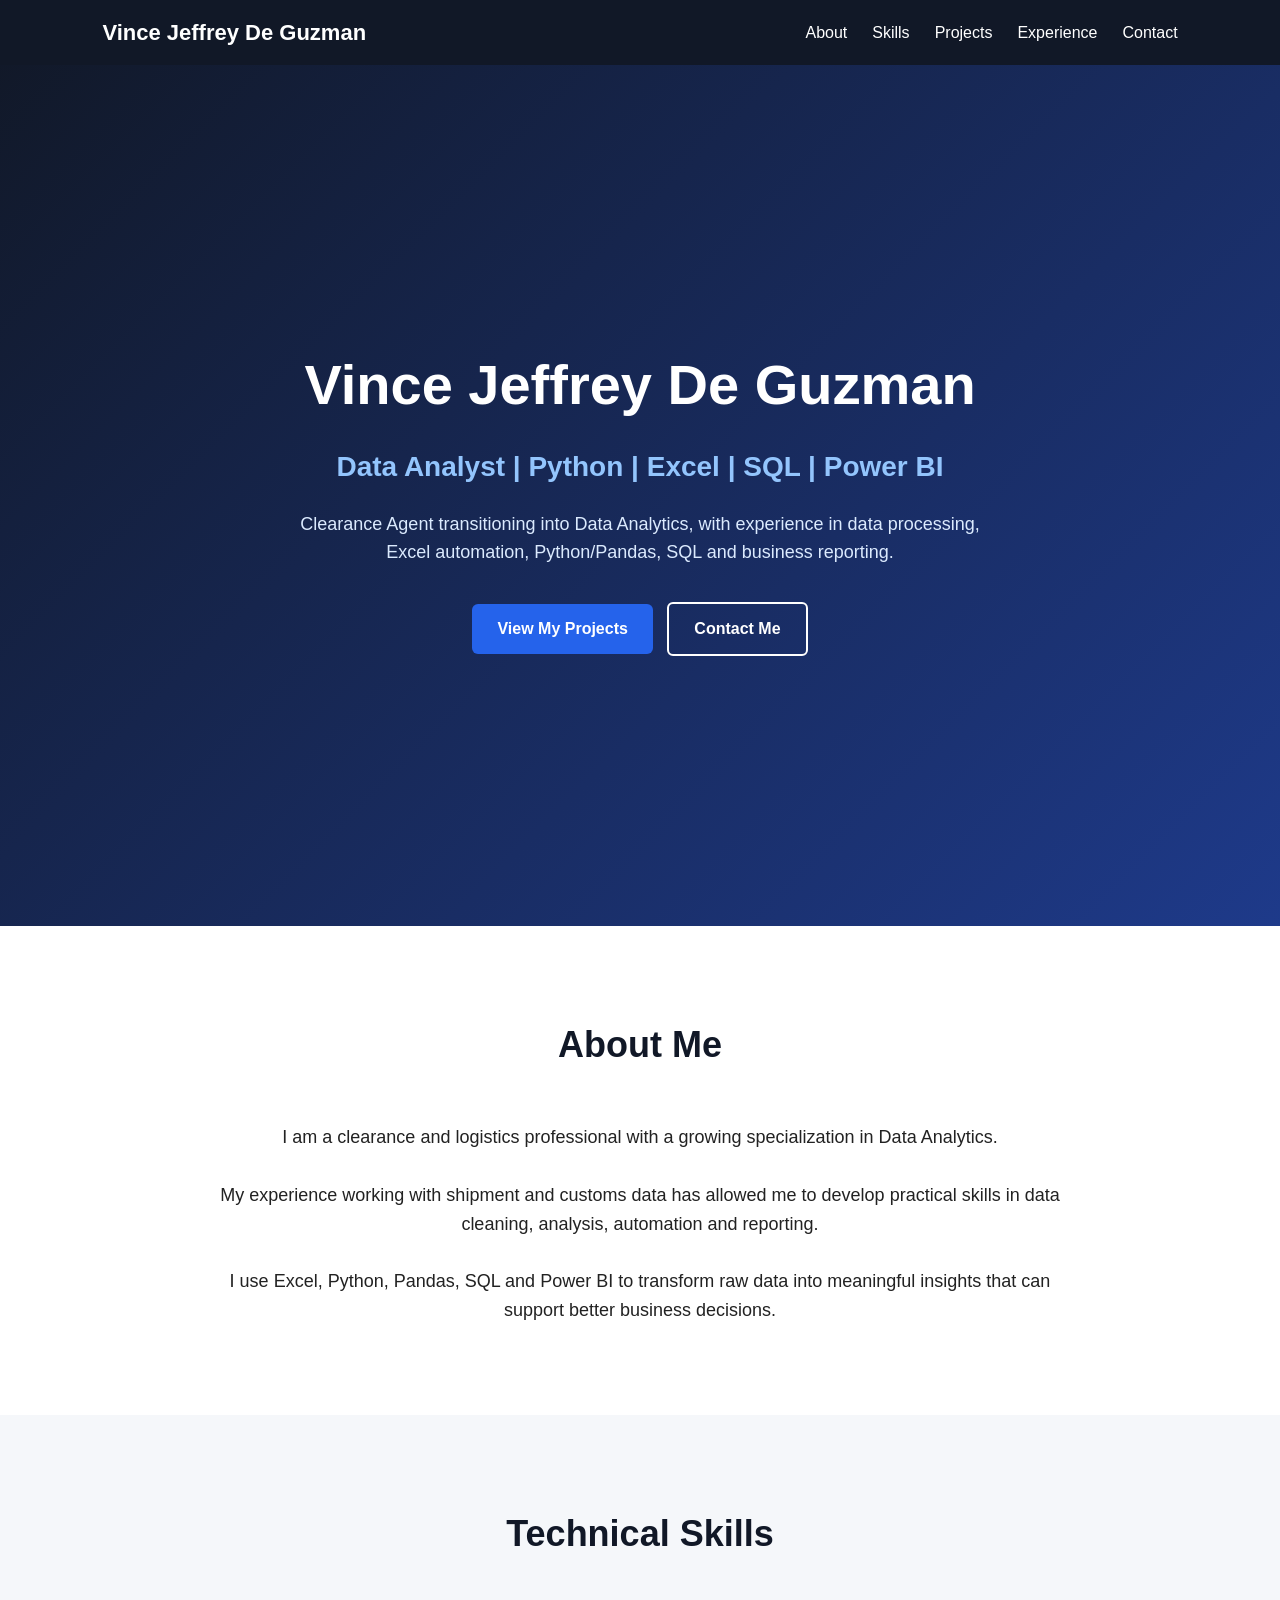
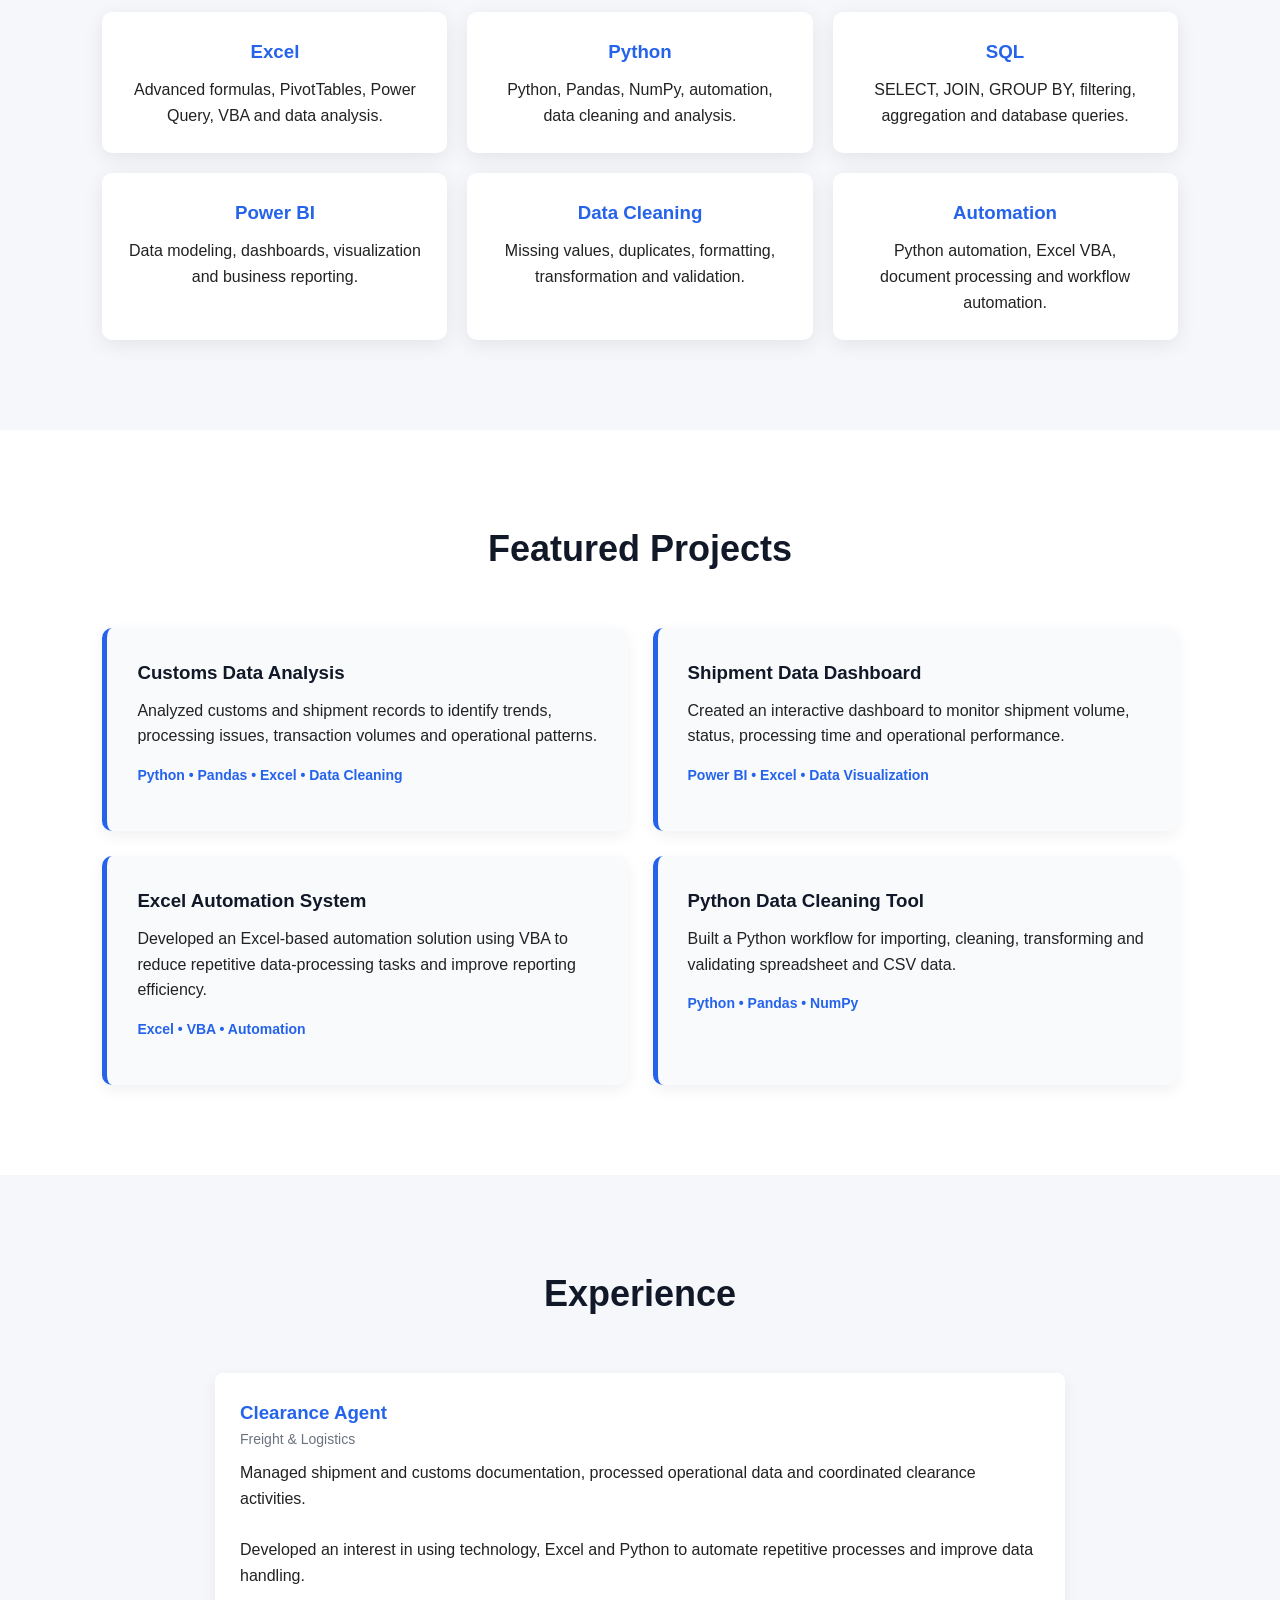
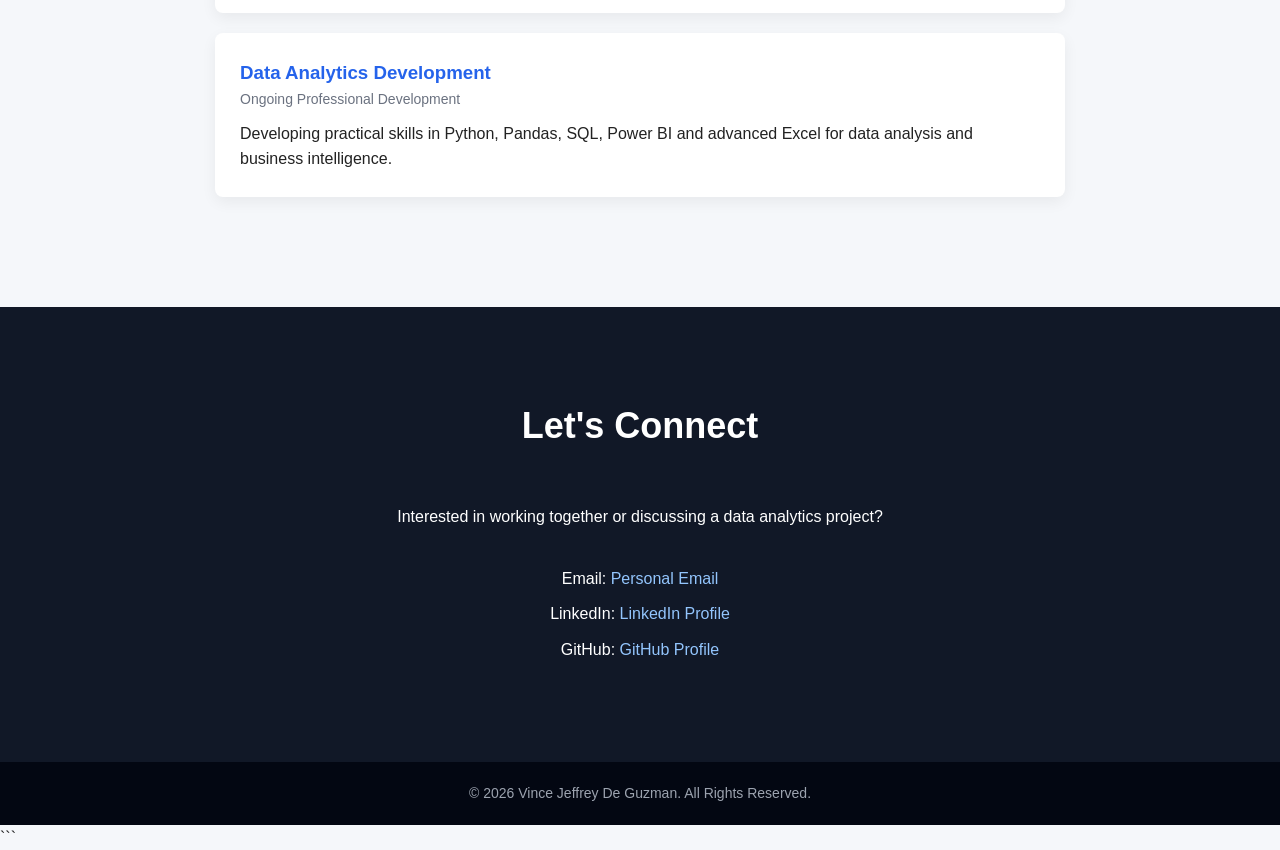
==== index.html @ fdac1712 "Add files via upload Initial commit" ====
```html
<!DOCTYPE html>
<html lang="en">
<head>
    <meta charset="UTF-8">
    <meta name="viewport" content="width=device-width, initial-scale=1.0">

    <title>Vince De Guzman | Data Analyst Portfolio</title>

    <meta name="description"
          content="Vince Jeffrey De Guzman - Data Analyst Portfolio featuring Excel, Python, SQL, Power BI and data automation projects.">

    <style>
        * {
            margin: 0;
            padding: 0;
            box-sizing: border-box;
        }

        html {
            scroll-behavior: smooth;
        }

        body {
            font-family: Arial, Helvetica, sans-serif;
            line-height: 1.6;
            background: #f5f7fa;
            color: #222;
        }

        /* NAVIGATION */

        nav {
            position: fixed;
            top: 0;
            width: 100%;
            background: #111827;
            padding: 15px 8%;
            display: flex;
            justify-content: space-between;
            align-items: center;
            z-index: 1000;
        }

        nav .logo {
            color: white;
            font-size: 22px;
            font-weight: bold;
        }

        nav ul {
            display: flex;
            list-style: none;
            gap: 25px;
        }

        nav ul li a {
            color: white;
            text-decoration: none;
            transition: 0.3s;
        }

        nav ul li a:hover {
            color: #60a5fa;
        }

        /* HERO */

        .hero {
            min-height: 100vh;
            display: flex;
            justify-content: center;
            align-items: center;
            text-align: center;
            padding: 100px 20px 50px;
            background: linear-gradient(135deg, #111827, #1e3a8a);
            color: white;
        }

        .hero-content {
            max-width: 850px;
        }

        .hero h1 {
            font-size: 56px;
            margin-bottom: 15px;
        }

        .hero h2 {
            font-size: 28px;
            color: #93c5fd;
            margin-bottom: 20px;
        }

        .hero p {
            font-size: 18px;
            max-width: 700px;
            margin: auto;
            color: #dbeafe;
        }

        .buttons {
            margin-top: 30px;
        }

        .btn {
            display: inline-block;
            padding: 12px 25px;
            margin: 5px;
            border-radius: 6px;
            text-decoration: none;
            font-weight: bold;
            transition: 0.3s;
        }

        .btn-primary {
            background: #2563eb;
            color: white;
        }

        .btn-primary:hover {
            background: #1d4ed8;
        }

        .btn-outline {
            border: 2px solid white;
            color: white;
        }

        .btn-outline:hover {
            background: white;
            color: #111827;
        }

        /* GENERAL */

        section {
            padding: 90px 8%;
        }

        .section-title {
            text-align: center;
            font-size: 36px;
            margin-bottom: 50px;
            color: #111827;
        }

        .container {
            max-width: 1100px;
            margin: auto;
        }

        /* ABOUT */

        .about {
            background: white;
        }

        .about-content {
            max-width: 850px;
            margin: auto;
            text-align: center;
            font-size: 18px;
        }

        /* SKILLS */

        .skills {
            background: #f5f7fa;
        }

        .skill-grid {
            display: grid;
            grid-template-columns: repeat(3, 1fr);
            gap: 20px;
        }

        .skill-card {
            background: white;
            padding: 25px;
            border-radius: 10px;
            text-align: center;
            box-shadow: 0 5px 20px rgba(0,0,0,0.08);
            transition: 0.3s;
        }

        .skill-card:hover {
            transform: translateY(-5px);
        }

        .skill-card h3 {
            color: #2563eb;
            margin-bottom: 10px;
        }

        /* PROJECTS */

        .projects {
            background: white;
        }

        .project-grid {
            display: grid;
            grid-template-columns: repeat(2, 1fr);
            gap: 25px;
        }

        .project-card {
            background: #f8fafc;
            padding: 30px;
            border-radius: 10px;
            border-left: 5px solid #2563eb;
            box-shadow: 0 5px 15px rgba(0,0,0,0.06);
        }

        .project-card h3 {
            margin-bottom: 10px;
            color: #111827;
        }

        .project-card p {
            margin-bottom: 15px;
        }

        .tech {
            font-size: 14px;
            color: #2563eb;
            font-weight: bold;
        }

        /* EXPERIENCE */

        .experience {
            background: #f5f7fa;
        }

        .timeline {
            max-width: 850px;
            margin: auto;
        }

        .timeline-item {
            background: white;
            padding: 25px;
            margin-bottom: 20px;
            border-radius: 8px;
            box-shadow: 0 5px 15px rgba(0,0,0,0.06);
        }

        .timeline-item h3 {
            color: #2563eb;
        }

        .timeline-item .date {
            color: #6b7280;
            font-size: 14px;
            margin-bottom: 10px;
        }

        /* CONTACT */

        .contact {
            background: #111827;
            color: white;
            text-align: center;
        }

        .contact .section-title {
            color: white;
        }

        .contact p {
            margin-bottom: 10px;
        }

        .contact a {
            color: #93c5fd;
            text-decoration: none;
        }

        /* FOOTER */

        footer {
            background: #030712;
            color: #9ca3af;
            text-align: center;
            padding: 20px;
            font-size: 14px;
        }

        /* RESPONSIVE */

        @media (max-width: 768px) {

            nav {
                flex-direction: column;
                gap: 10px;
            }

            nav ul {
                gap: 12px;
                font-size: 14px;
            }

            .hero h1 {
                font-size: 40px;
            }

            .hero h2 {
                font-size: 22px;
            }

            .skill-grid,
            .project-grid {
                grid-template-columns: 1fr;
            }

            section {
                padding: 70px 5%;
            }
        }
    </style>
</head>

<body>

    <!-- NAVIGATION -->

    <nav>
        <div class="logo">Vince Jeffrey De Guzman</div>

        <ul>
            <li><a href="#about">About</a></li>
            <li><a href="#skills">Skills</a></li>
            <li><a href="#projects">Projects</a></li>
            <li><a href="#experience">Experience</a></li>
            <li><a href="#contact">Contact</a></li>
        </ul>
    </nav>


    <!-- HERO -->

    <header class="hero">

        <div class="hero-content">

            <h1>Vince Jeffrey De Guzman</h1>

            <h2>Data Analyst | Python | Excel | SQL | Power BI</h2>

            <p>
                Clearance Agent transitioning into Data Analytics,
                with experience in data processing, Excel automation,
                Python/Pandas, SQL and business reporting.
            </p>

            <div class="buttons">

                <a href="#projects" class="btn btn-primary">
                    View My Projects
                </a>

                <a href="#contact" class="btn btn-outline">
                    Contact Me
                </a>

            </div>

        </div>

    </header>


    <!-- ABOUT -->

    <section id="about" class="about">

        <div class="container">

            <h2 class="section-title">
                About Me
            </h2>

            <div class="about-content">

                <p>
                    I am a clearance and logistics professional with
                    a growing specialization in Data Analytics.
                </p>

                <br>

                <p>
                    My experience working with shipment and customs
                    data has allowed me to develop practical skills
                    in data cleaning, analysis, automation and reporting.
                </p>

                <br>

                <p>
                    I use Excel, Python, Pandas, SQL and Power BI
                    to transform raw data into meaningful insights
                    that can support better business decisions.
                </p>

            </div>

        </div>

    </section>


    <!-- SKILLS -->

    <section id="skills" class="skills">

        <div class="container">

            <h2 class="section-title">
                Technical Skills
            </h2>

            <div class="skill-grid">

                <article class="skill-card">
                    <h3>Excel</h3>
                    <p>
                        Advanced formulas, PivotTables,
                        Power Query, VBA and data analysis.
                    </p>
                </article>

                <article class="skill-card">
                    <h3>Python</h3>
                    <p>
                        Python, Pandas, NumPy, automation,
                        data cleaning and analysis.
                    </p>
                </article>

                <article class="skill-card">
                    <h3>SQL</h3>
                    <p>
                        SELECT, JOIN, GROUP BY,
                        filtering, aggregation and database queries.
                    </p>
                </article>

                <article class="skill-card">
                    <h3>Power BI</h3>
                    <p>
                        Data modeling, dashboards,
                        visualization and business reporting.
                    </p>
                </article>

                <article class="skill-card">
                    <h3>Data Cleaning</h3>
                    <p>
                        Missing values, duplicates,
                        formatting, transformation and validation.
                    </p>
                </article>

                <article class="skill-card">
                    <h3>Automation</h3>
                    <p>
                        Python automation, Excel VBA,
                        document processing and workflow automation.
                    </p>
                </article>

            </div>

        </div>

    </section>


    <!-- PROJECTS -->

    <section id="projects" class="projects">

        <div class="container">

            <h2 class="section-title">
                Featured Projects
            </h2>

            <div class="project-grid">

                <article class="project-card">

                    <h3>
                        Customs Data Analysis
                    </h3>

                    <p>
                        Analyzed customs and shipment records
                        to identify trends, processing issues,
                        transaction volumes and operational patterns.
                    </p>

                    <p class="tech">
                        Python • Pandas • Excel • Data Cleaning
                    </p>

                </article>


                <article class="project-card">

                    <h3>
                        Shipment Data Dashboard
                    </h3>

                    <p>
                        Created an interactive dashboard to monitor
                        shipment volume, status, processing time
                        and operational performance.
                    </p>

                    <p class="tech">
                        Power BI • Excel • Data Visualization
                    </p>

                </article>


                <article class="project-card">

                    <h3>
                        Excel Automation System
                    </h3>

                    <p>
                        Developed an Excel-based automation solution
                        using VBA to reduce repetitive data-processing
                        tasks and improve reporting efficiency.
                    </p>

                    <p class="tech">
                        Excel • VBA • Automation
                    </p>

                </article>


                <article class="project-card">

                    <h3>
                        Python Data Cleaning Tool
                    </h3>

                    <p>
                        Built a Python workflow for importing,
                        cleaning, transforming and validating
                        spreadsheet and CSV data.
                    </p>

                    <p class="tech">
                        Python • Pandas • NumPy
                    </p>

                </article>

            </div>

        </div>

    </section>


    <!-- EXPERIENCE -->

    <section id="experience" class="experience">

        <div class="container">

            <h2 class="section-title">
                Experience
            </h2>

            <div class="timeline">

                <article class="timeline-item">

                    <h3>
                        Clearance Agent
                    </h3>

                    <p class="date">
                        Freight & Logistics
                    </p>

                    <p>
                        Managed shipment and customs documentation,
                        processed operational data and coordinated
                        clearance activities.
                    </p>

                    <br>

                    <p>
                        Developed an interest in using technology,
                        Excel and Python to automate repetitive
                        processes and improve data handling.
                    </p>

                </article>


                <article class="timeline-item">

                    <h3>
                        Data Analytics Development
                    </h3>

                    <p class="date">
                        Ongoing Professional Development
                    </p>

                    <p>
                        Developing practical skills in Python,
                        Pandas, SQL, Power BI and advanced Excel
                        for data analysis and business intelligence.
                    </p>

                </article>

            </div>

        </div>

    </section>


    <!-- CONTACT -->

    <section id="contact" class="contact">

        <div class="container">

            <h2 class="section-title">
                Let's Connect
            </h2>

            <p>
                Interested in working together or discussing
                a data analytics project?
            </p>

            <br>

            <p>
                Email:
                <a href="mailto:vjmd2054@gmail.com">
                    Personal Email
                </a>
            </p>

            <p>
                LinkedIn:
                <a href="https://www.linkedin.com/in/vince-jeffrey-de-guzman-7208a2398/" target="_blank">
                    LinkedIn Profile
                </a>
            </p>

            <p>
                GitHub:
                <a href="https://github.com/vjmd2054-netizen" target="_blank">
                    GitHub Profile
                </a>
            </p>

        </div>

    </section>


    <!-- FOOTER -->

    <footer>

        <p>
            &copy; 2026 Vince Jeffrey De Guzman.
            All Rights Reserved.
        </p>

    </footer>

</body>
</html>
```
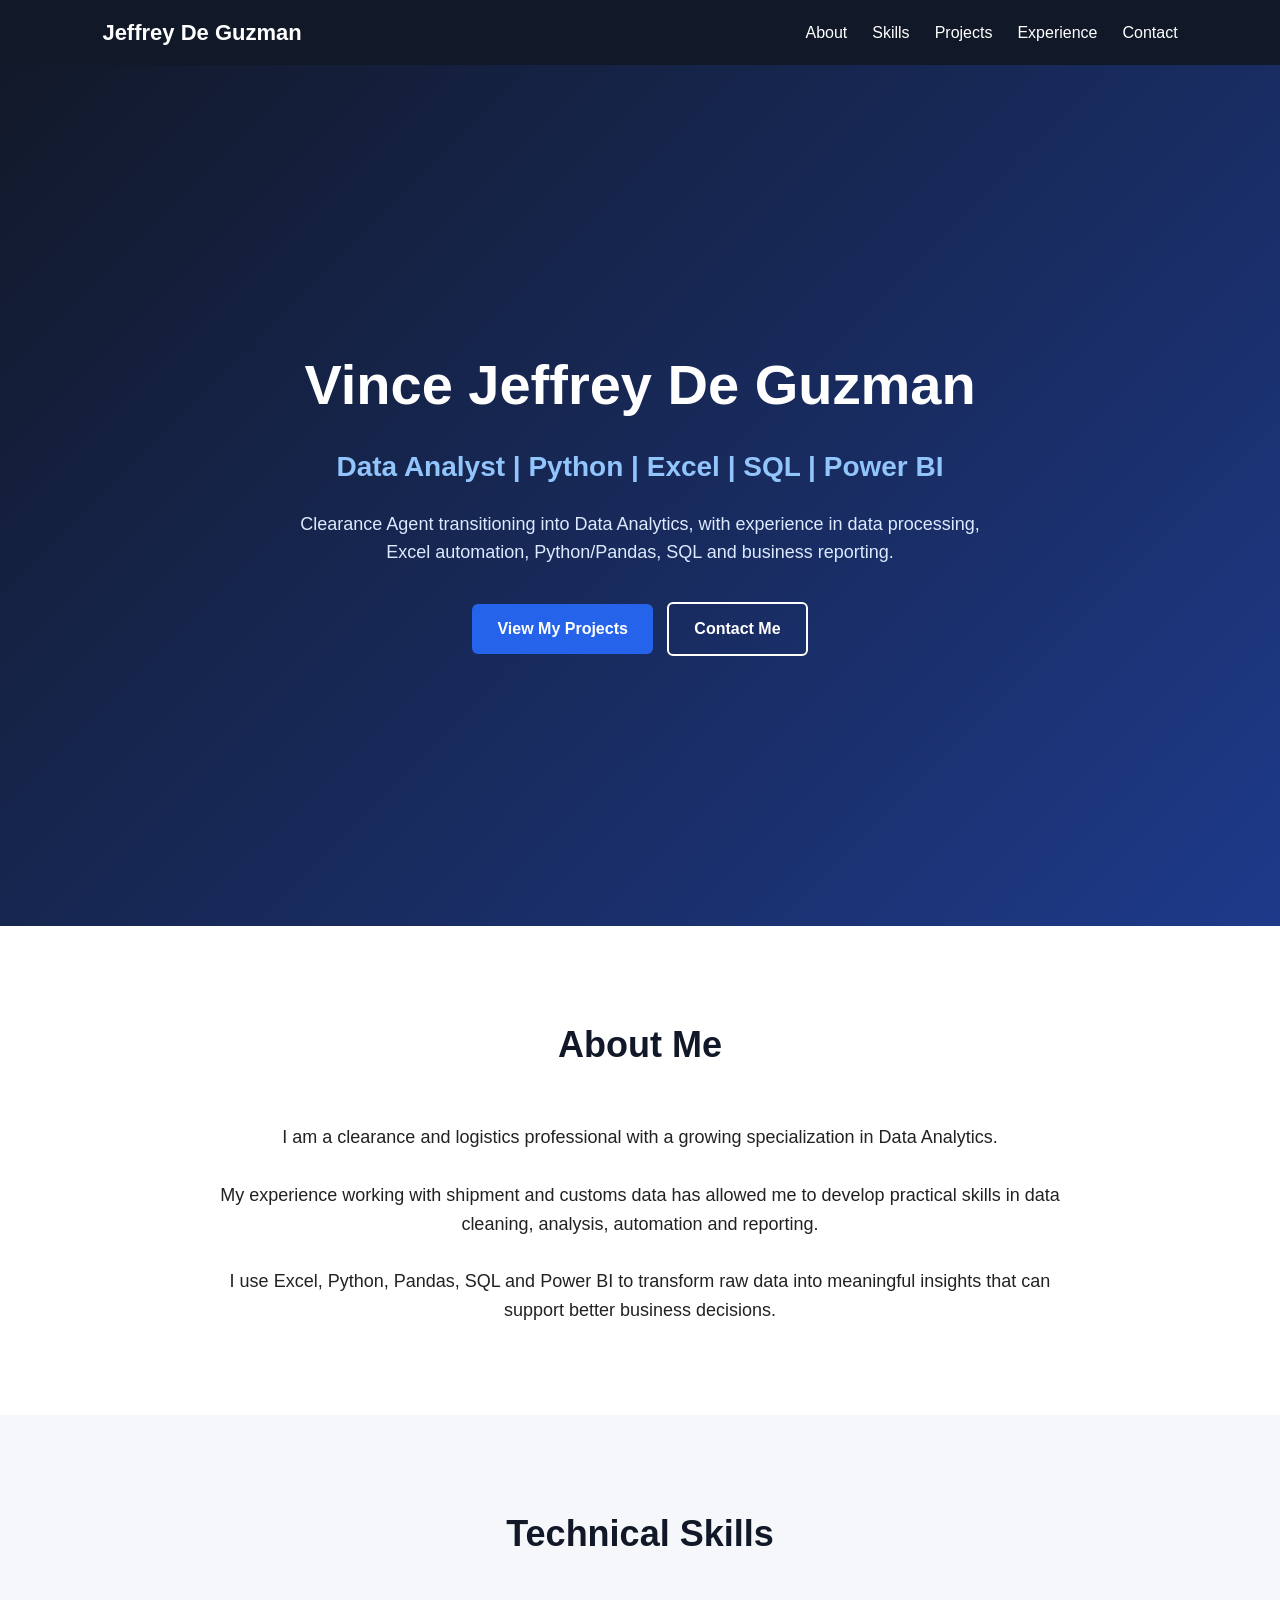
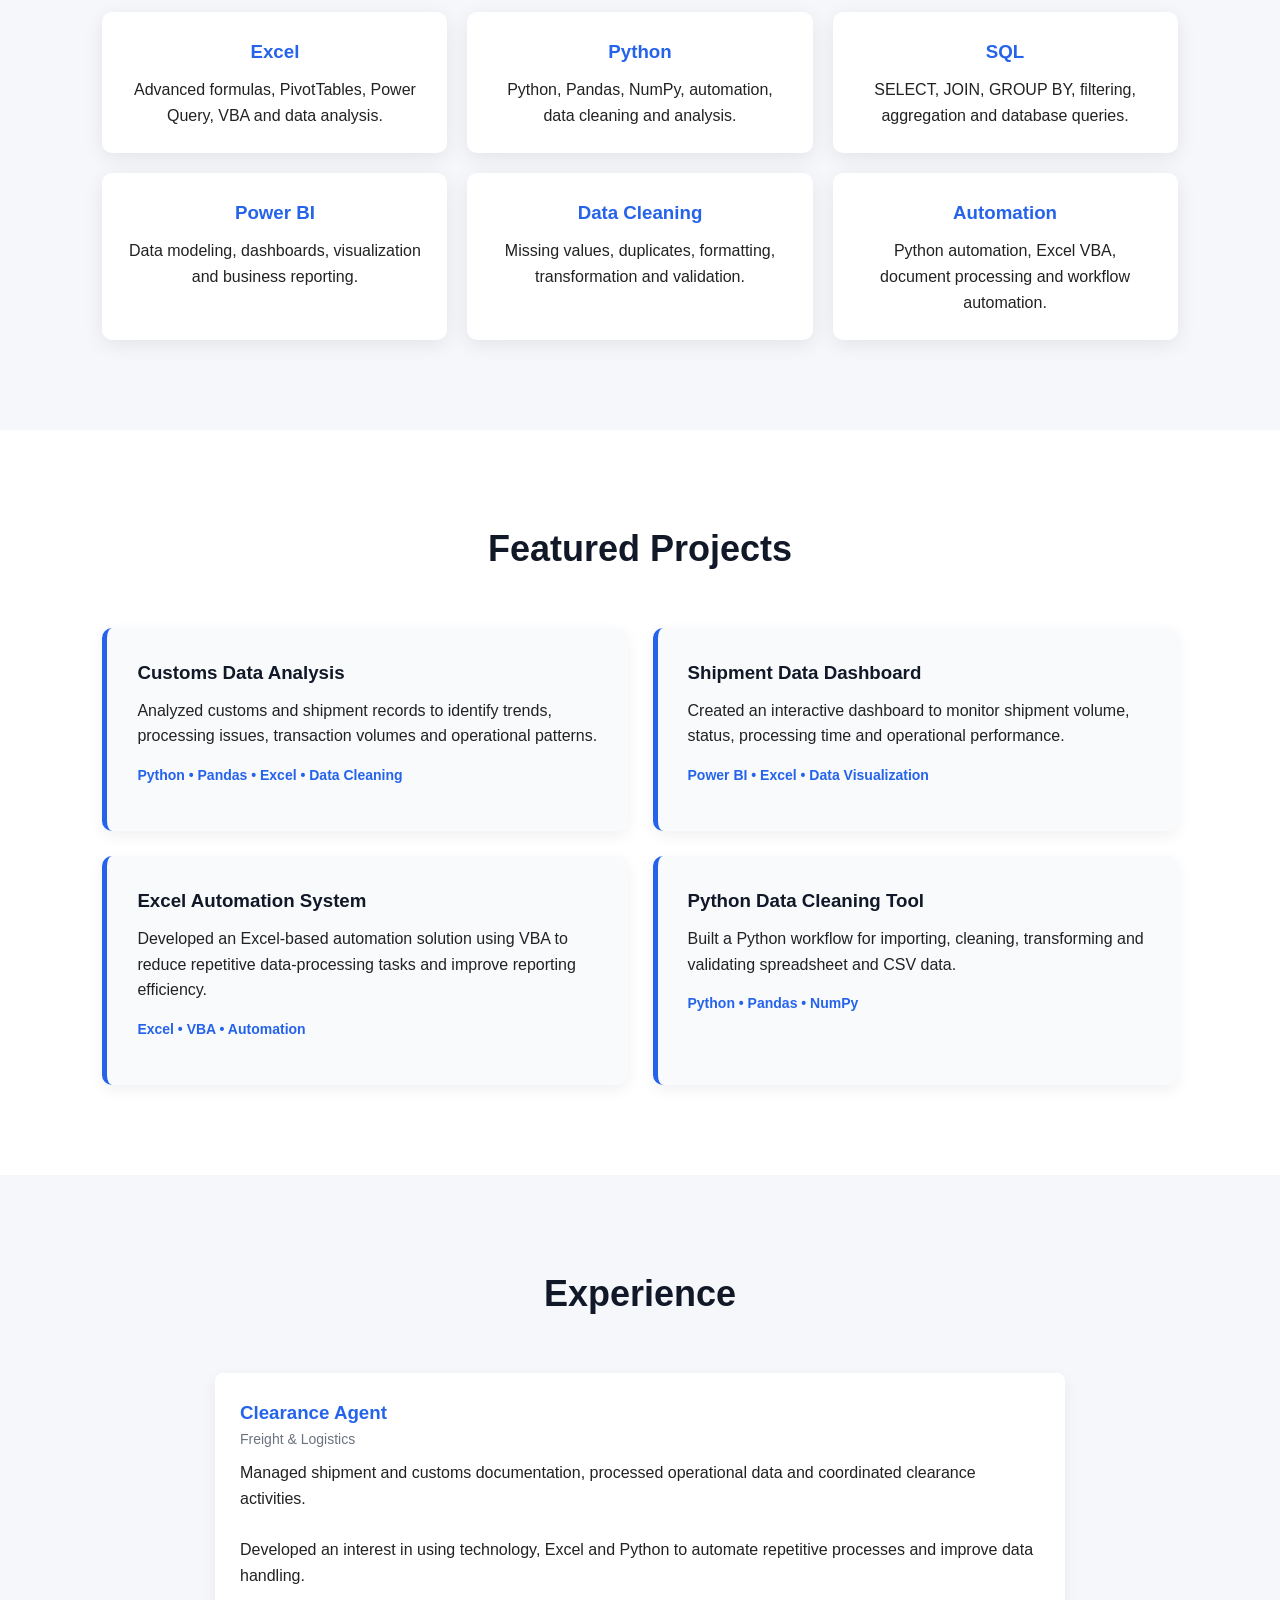
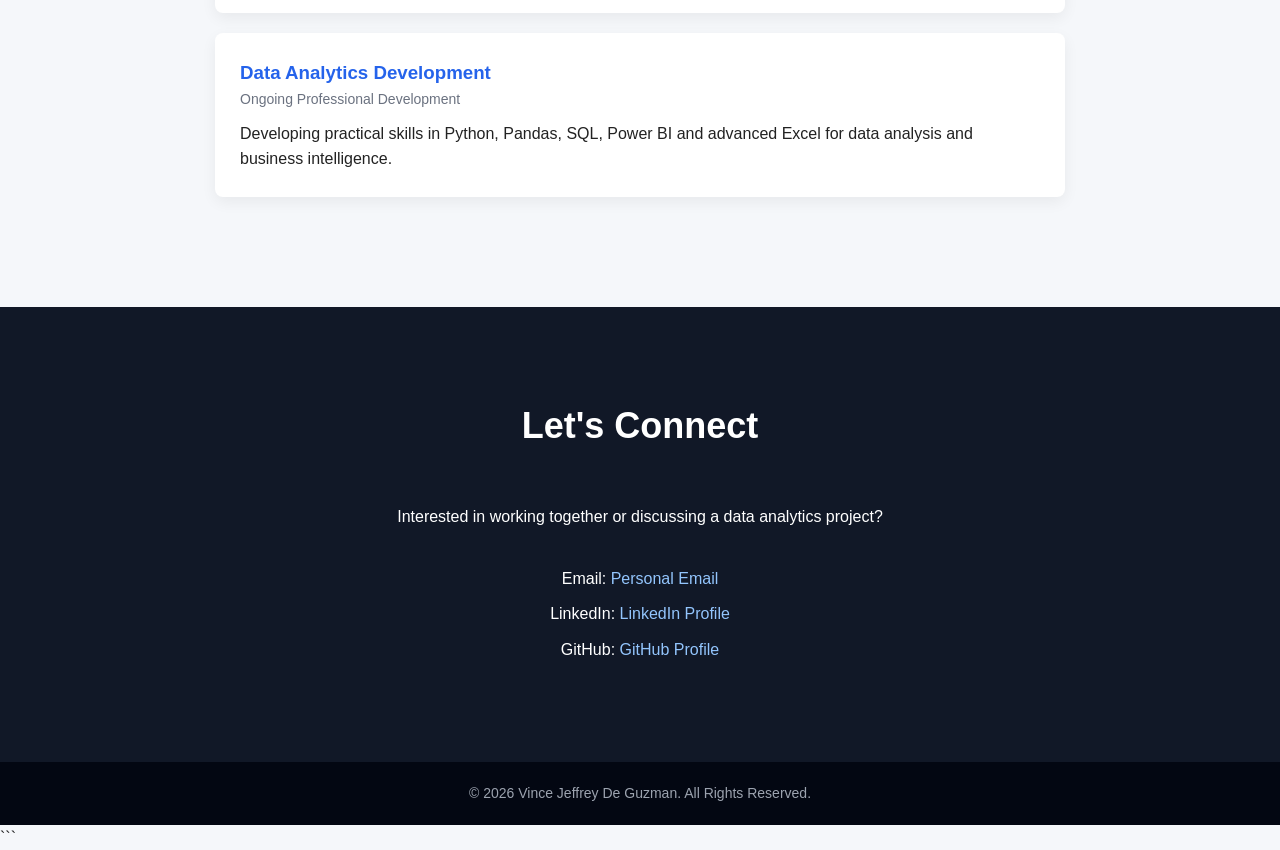
==== commit 9c9a8670: "Just checking" ====
--- a/index.html
+++ b/index.html
@@ -327,7 +327,7 @@
     <!-- NAVIGATION -->
 
     <nav>
-        <div class="logo">Vince Jeffrey De Guzman</div>
+        <div class="logo"> Jeffrey De Guzman</div>
 
         <ul>
             <li><a href="#about">About</a></li>
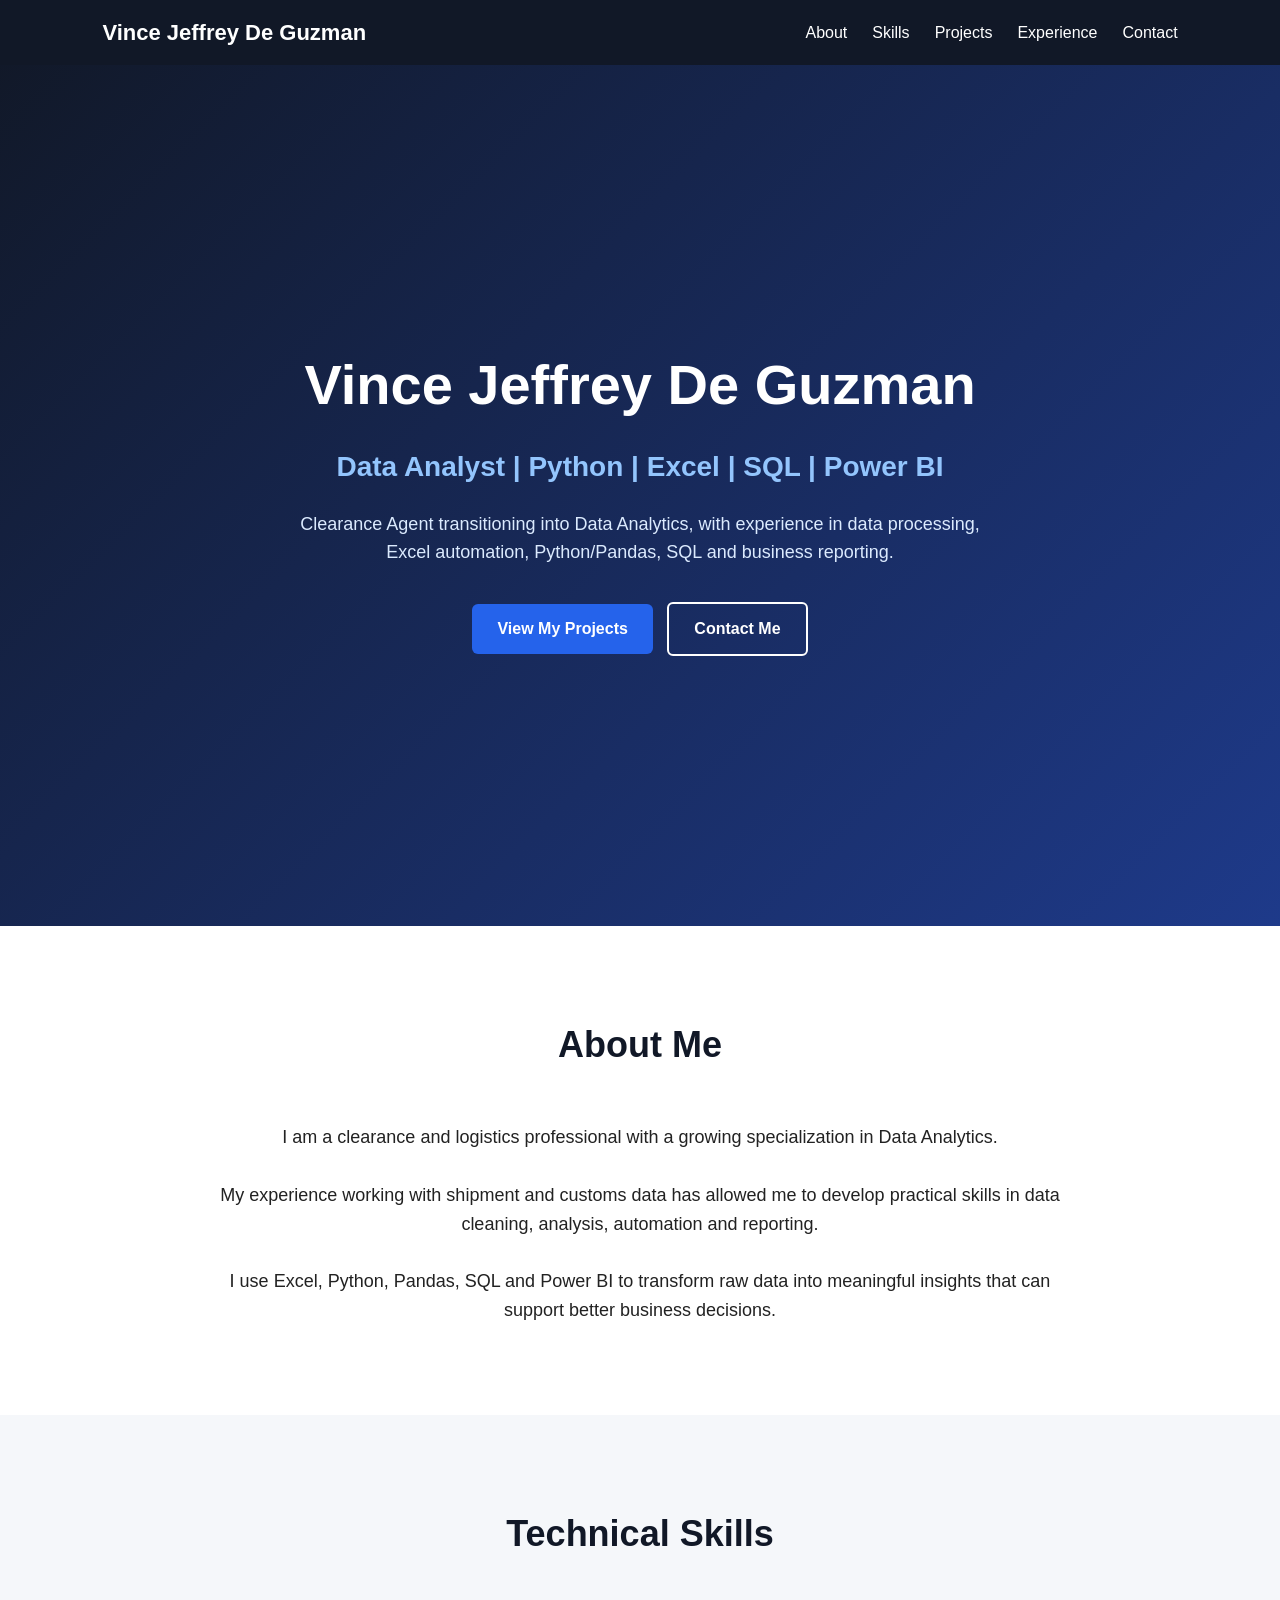
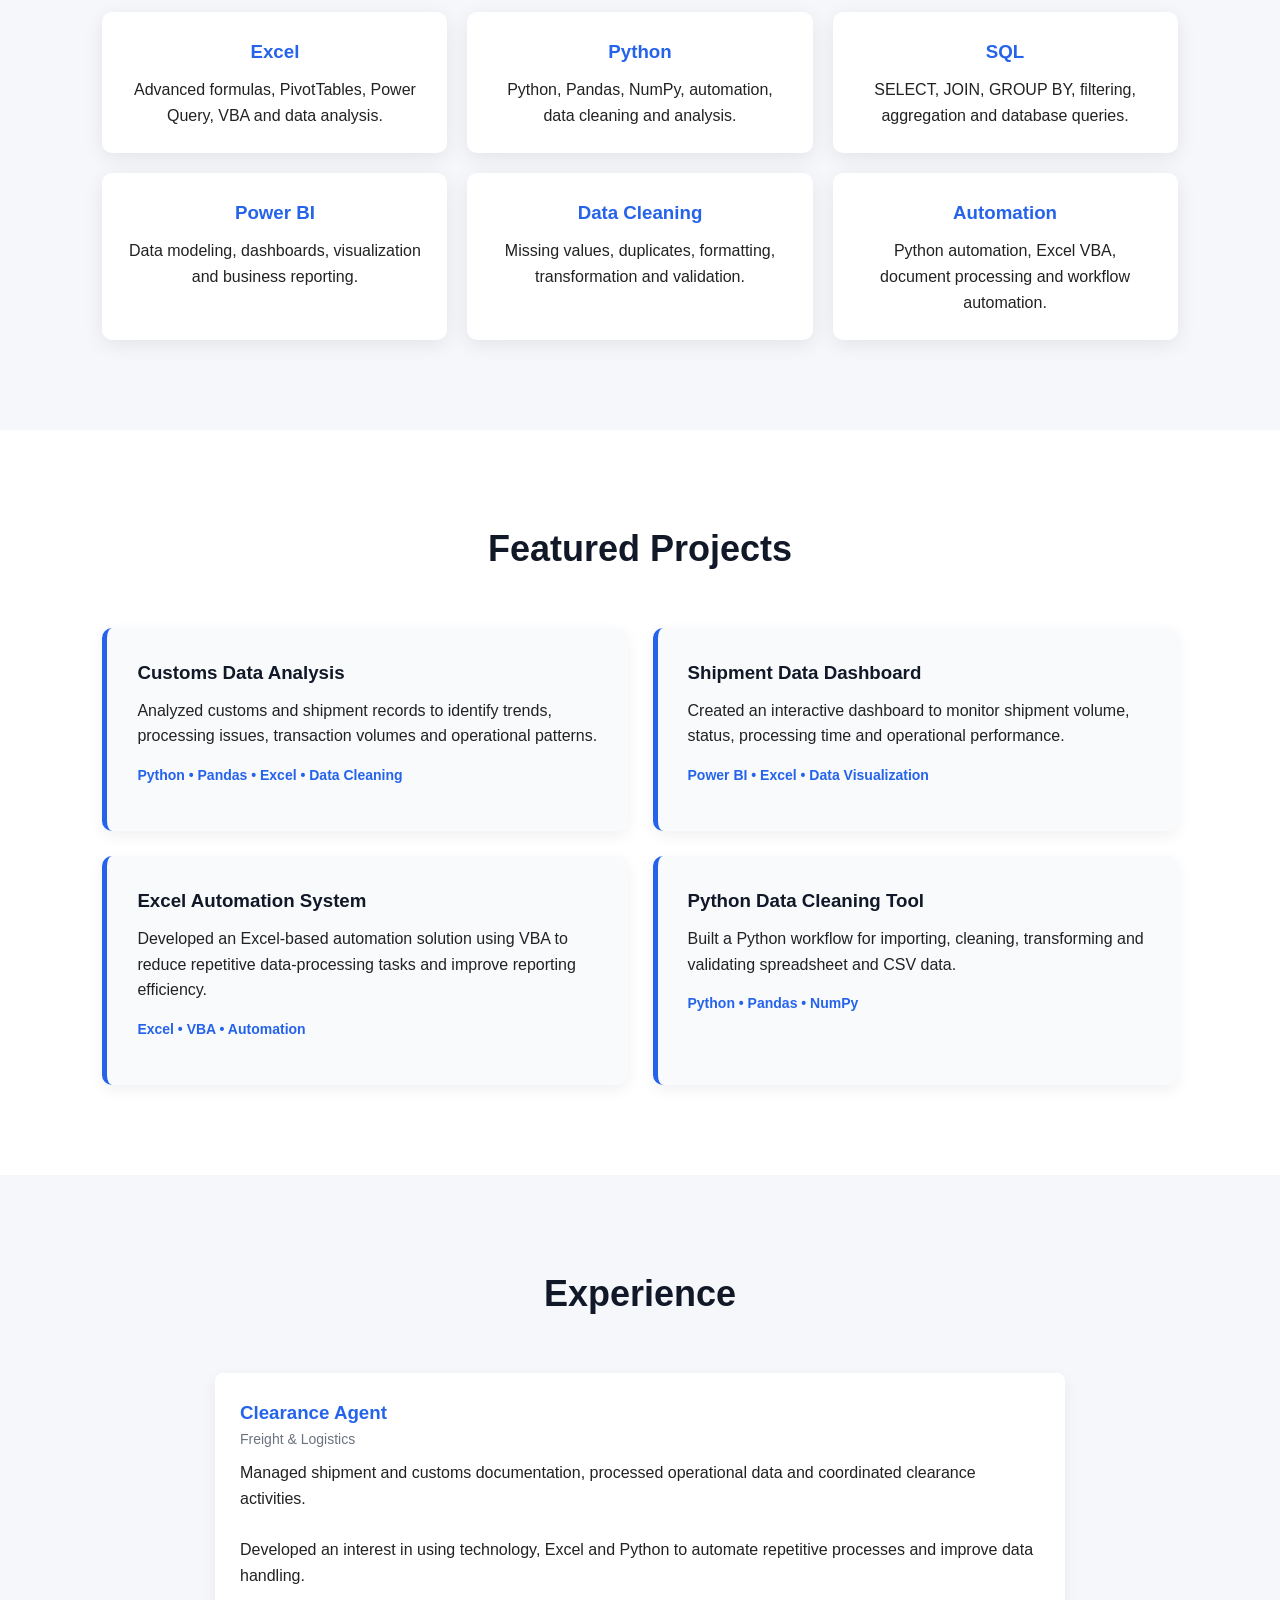
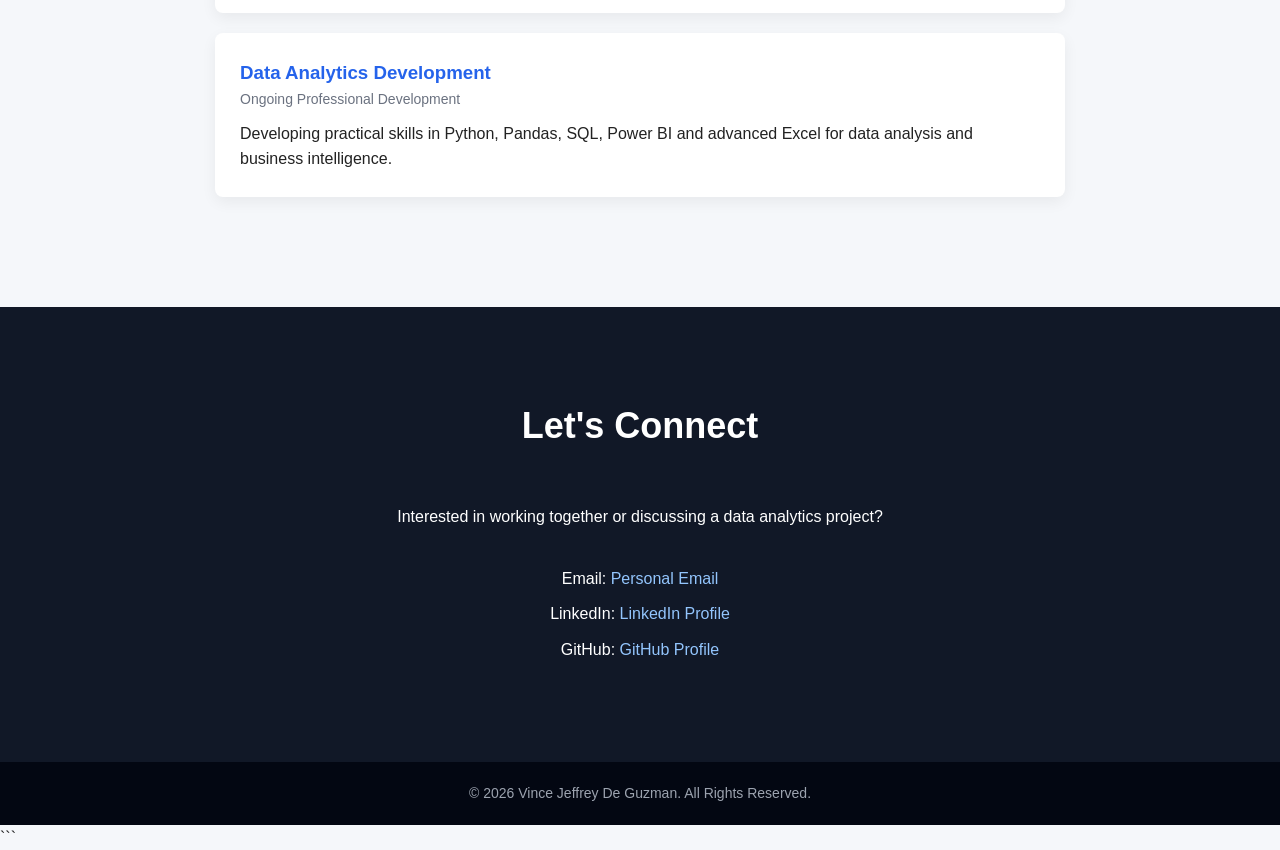
==== commit 97f5f695: "Update Porfolio part 2" ====
--- a/index.html
+++ b/index.html
@@ -327,7 +327,7 @@
     <!-- NAVIGATION -->
 
     <nav>
-        <div class="logo"> Jeffrey De Guzman</div>
+        <div class="logo">Vince Jeffrey De Guzman</div>
 
         <ul>
             <li><a href="#about">About</a></li>
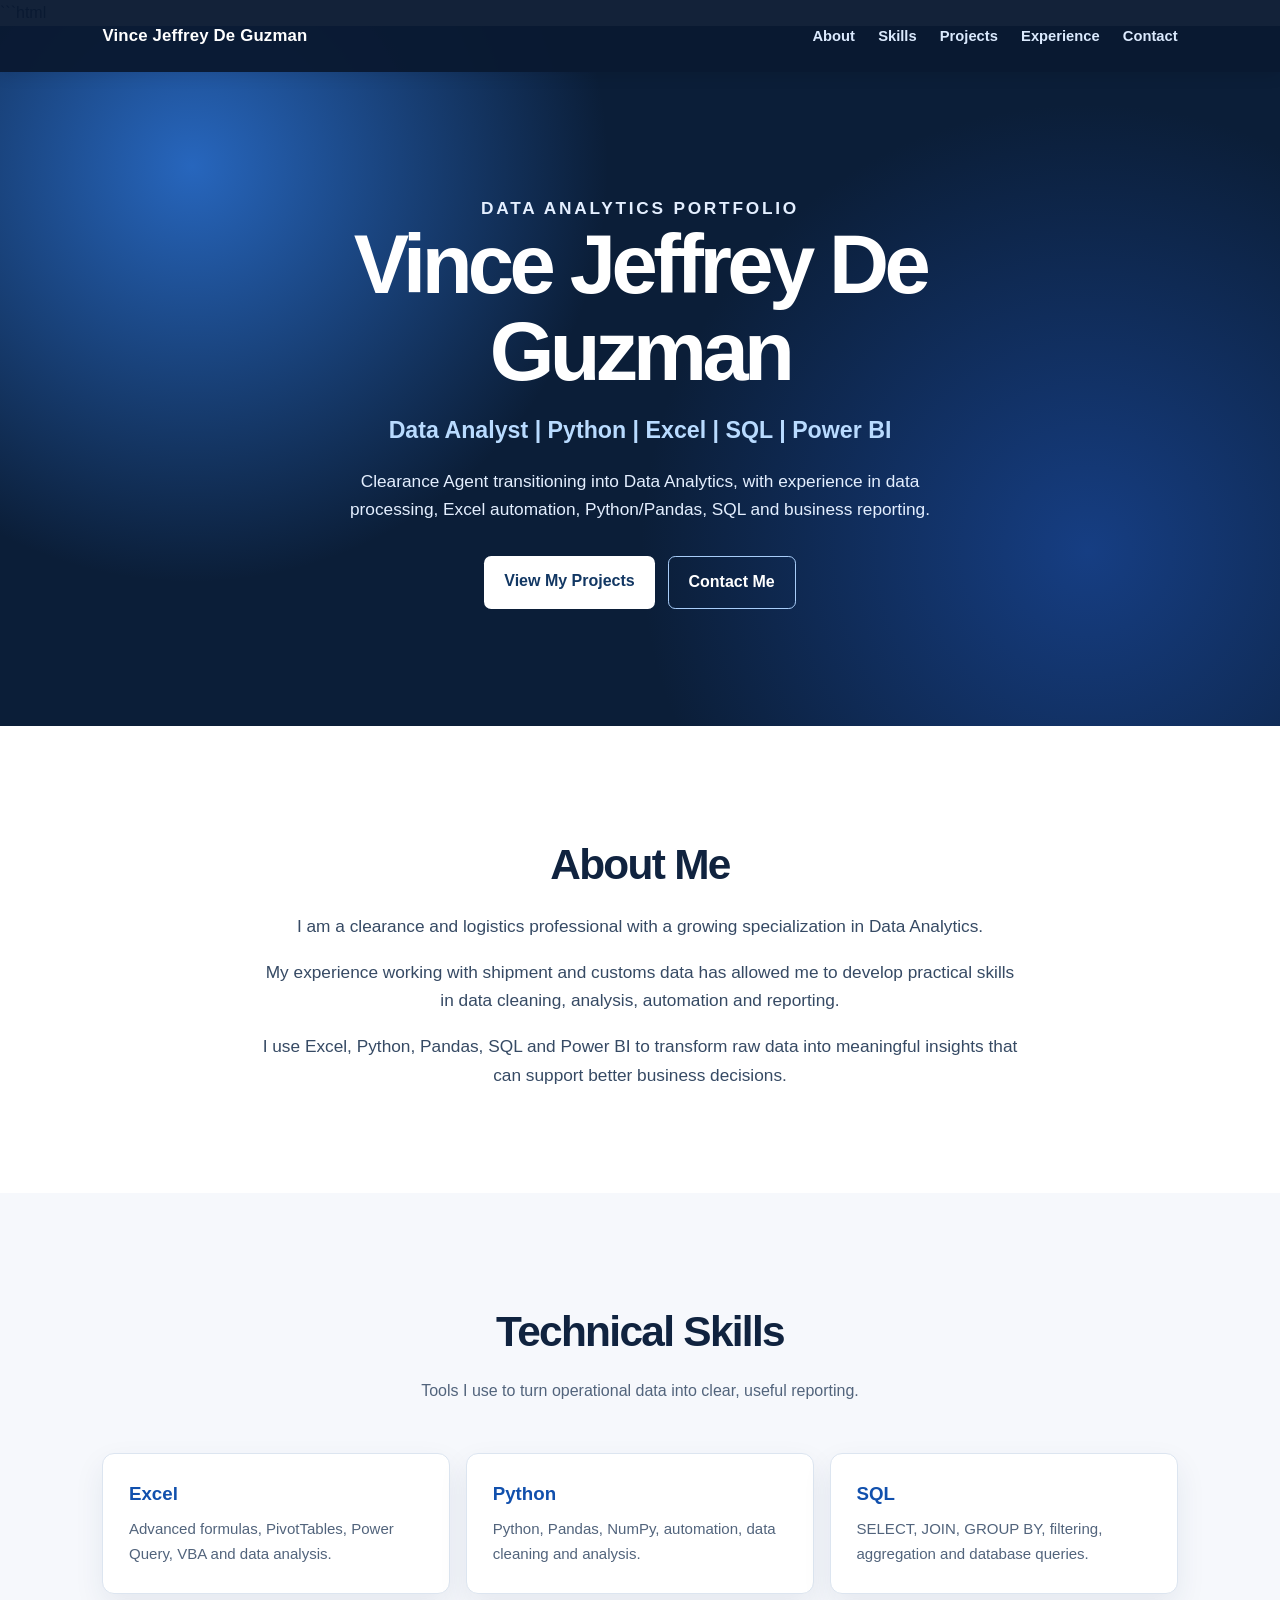
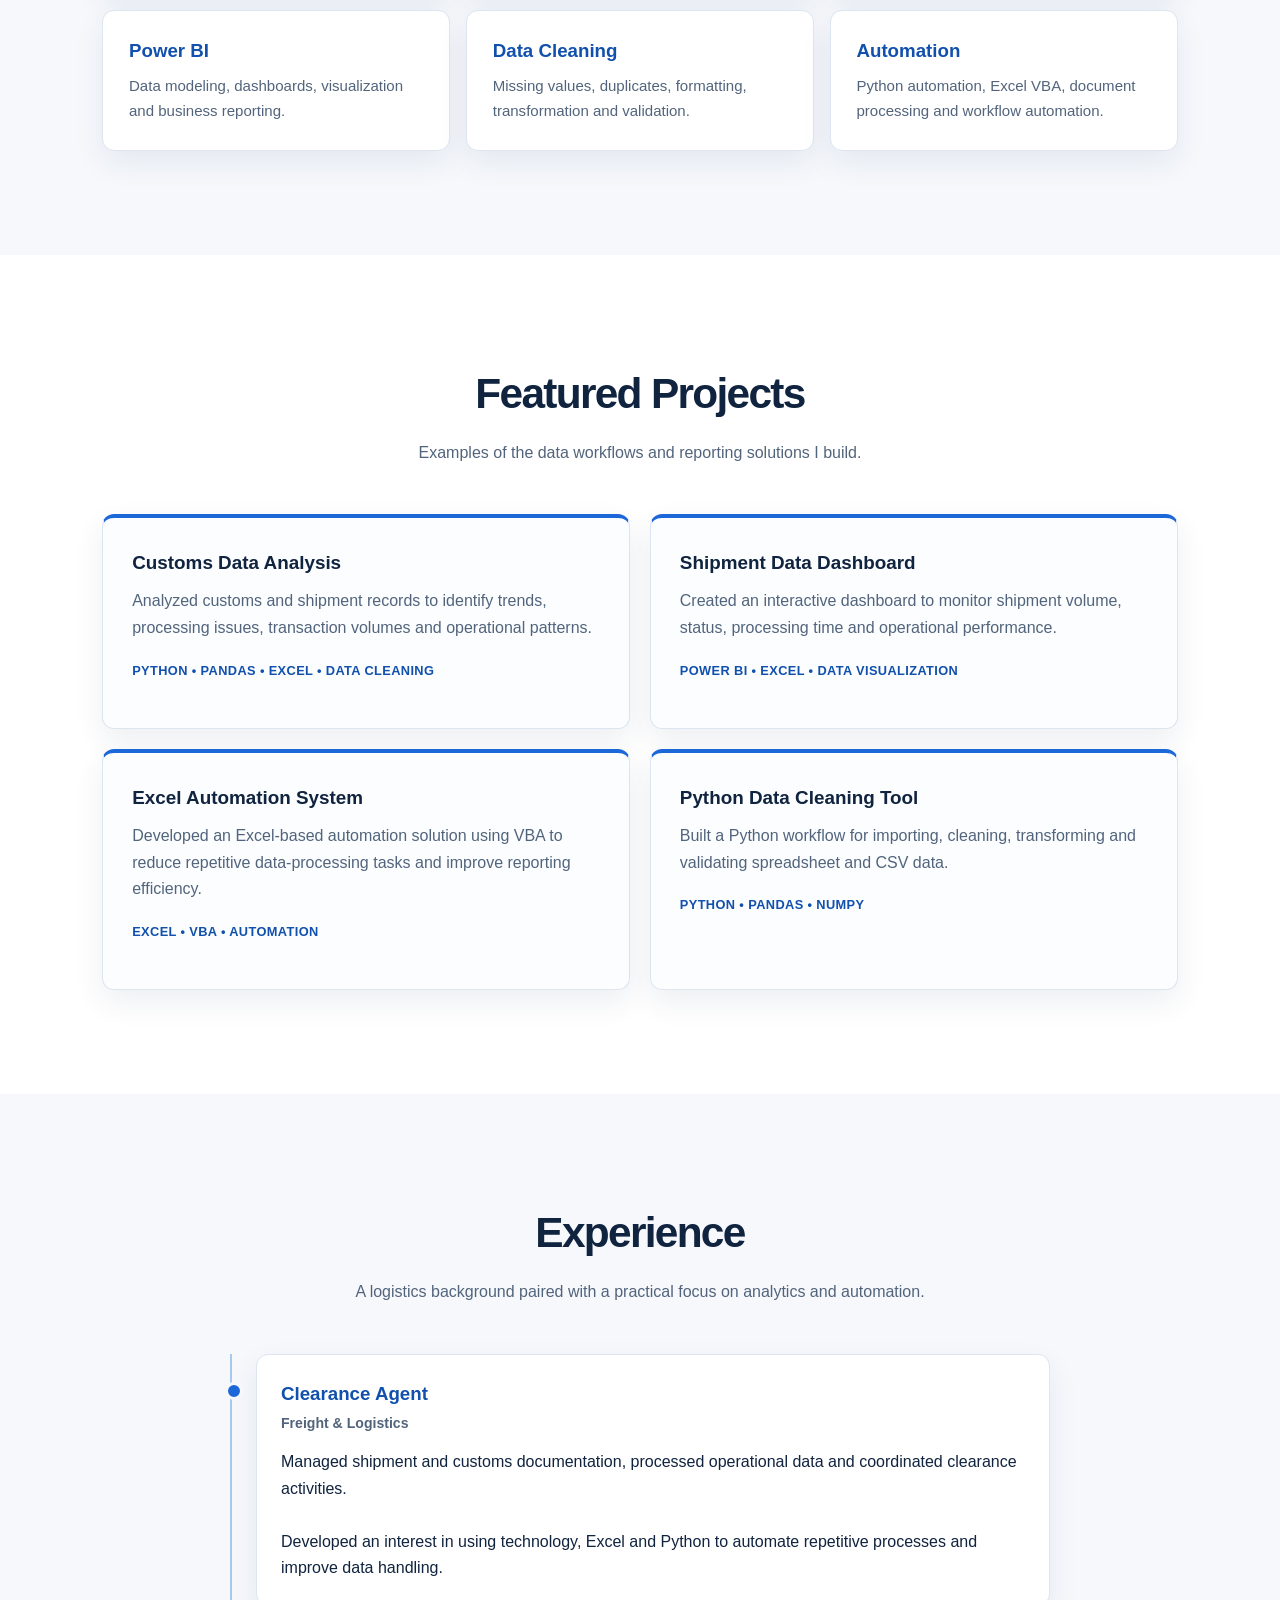
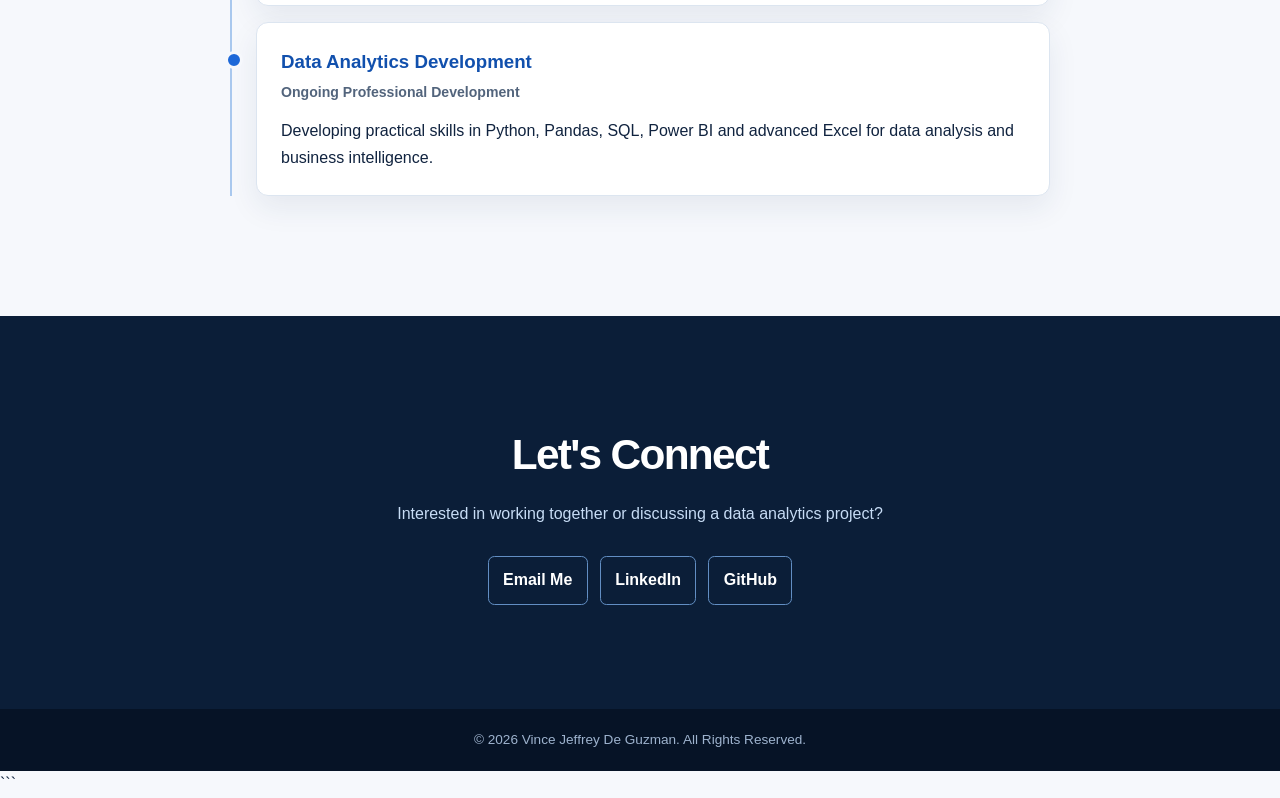
==== commit 5943a6b2: "Update to much modern look" ====
--- a/index.html
+++ b/index.html
@@ -11,322 +11,76 @@
           content="Vince Jeffrey De Guzman - Data Analyst Portfolio featuring Excel, Python, SQL, Power BI and data automation projects.">
 
     <style>
-        * {
-            margin: 0;
-            padding: 0;
-            box-sizing: border-box;
-        }
-
-        html {
-            scroll-behavior: smooth;
-        }
-
-        body {
-            font-family: Arial, Helvetica, sans-serif;
-            line-height: 1.6;
-            background: #f5f7fa;
-            color: #222;
-        }
-
-        /* NAVIGATION */
-
-        nav {
-            position: fixed;
-            top: 0;
-            width: 100%;
-            background: #111827;
-            padding: 15px 8%;
-            display: flex;
-            justify-content: space-between;
-            align-items: center;
-            z-index: 1000;
-        }
-
-        nav .logo {
-            color: white;
-            font-size: 22px;
-            font-weight: bold;
-        }
-
-        nav ul {
-            display: flex;
-            list-style: none;
-            gap: 25px;
-        }
-
-        nav ul li a {
-            color: white;
-            text-decoration: none;
-            transition: 0.3s;
-        }
-
-        nav ul li a:hover {
-            color: #60a5fa;
-        }
-
-        /* HERO */
-
-        .hero {
-            min-height: 100vh;
-            display: flex;
-            justify-content: center;
-            align-items: center;
-            text-align: center;
-            padding: 100px 20px 50px;
-            background: linear-gradient(135deg, #111827, #1e3a8a);
-            color: white;
-        }
-
-        .hero-content {
-            max-width: 850px;
-        }
-
-        .hero h1 {
-            font-size: 56px;
-            margin-bottom: 15px;
-        }
-
-        .hero h2 {
-            font-size: 28px;
-            color: #93c5fd;
-            margin-bottom: 20px;
-        }
-
-        .hero p {
-            font-size: 18px;
-            max-width: 700px;
-            margin: auto;
-            color: #dbeafe;
-        }
-
-        .buttons {
-            margin-top: 30px;
-        }
-
-        .btn {
-            display: inline-block;
-            padding: 12px 25px;
-            margin: 5px;
-            border-radius: 6px;
-            text-decoration: none;
-            font-weight: bold;
-            transition: 0.3s;
-        }
-
-        .btn-primary {
-            background: #2563eb;
-            color: white;
-        }
-
-        .btn-primary:hover {
-            background: #1d4ed8;
-        }
-
-        .btn-outline {
-            border: 2px solid white;
-            color: white;
-        }
-
-        .btn-outline:hover {
-            background: white;
-            color: #111827;
-        }
-
-        /* GENERAL */
-
-        section {
-            padding: 90px 8%;
-        }
-
-        .section-title {
-            text-align: center;
-            font-size: 36px;
-            margin-bottom: 50px;
-            color: #111827;
-        }
-
-        .container {
-            max-width: 1100px;
-            margin: auto;
-        }
-
-        /* ABOUT */
-
-        .about {
-            background: white;
-        }
-
-        .about-content {
-            max-width: 850px;
-            margin: auto;
-            text-align: center;
-            font-size: 18px;
-        }
-
-        /* SKILLS */
-
-        .skills {
-            background: #f5f7fa;
-        }
-
-        .skill-grid {
-            display: grid;
-            grid-template-columns: repeat(3, 1fr);
-            gap: 20px;
-        }
-
-        .skill-card {
-            background: white;
-            padding: 25px;
-            border-radius: 10px;
-            text-align: center;
-            box-shadow: 0 5px 20px rgba(0,0,0,0.08);
-            transition: 0.3s;
-        }
-
-        .skill-card:hover {
-            transform: translateY(-5px);
-        }
-
-        .skill-card h3 {
-            color: #2563eb;
-            margin-bottom: 10px;
-        }
-
-        /* PROJECTS */
-
-        .projects {
-            background: white;
-        }
-
-        .project-grid {
-            display: grid;
-            grid-template-columns: repeat(2, 1fr);
-            gap: 25px;
-        }
-
-        .project-card {
-            background: #f8fafc;
-            padding: 30px;
-            border-radius: 10px;
-            border-left: 5px solid #2563eb;
-            box-shadow: 0 5px 15px rgba(0,0,0,0.06);
-        }
-
-        .project-card h3 {
-            margin-bottom: 10px;
-            color: #111827;
-        }
-
-        .project-card p {
-            margin-bottom: 15px;
-        }
-
-        .tech {
-            font-size: 14px;
-            color: #2563eb;
-            font-weight: bold;
-        }
-
-        /* EXPERIENCE */
-
-        .experience {
-            background: #f5f7fa;
-        }
-
-        .timeline {
-            max-width: 850px;
-            margin: auto;
-        }
-
-        .timeline-item {
-            background: white;
-            padding: 25px;
-            margin-bottom: 20px;
-            border-radius: 8px;
-            box-shadow: 0 5px 15px rgba(0,0,0,0.06);
-        }
-
-        .timeline-item h3 {
-            color: #2563eb;
-        }
-
-        .timeline-item .date {
-            color: #6b7280;
-            font-size: 14px;
-            margin-bottom: 10px;
-        }
-
-        /* CONTACT */
-
-        .contact {
-            background: #111827;
-            color: white;
-            text-align: center;
-        }
-
-        .contact .section-title {
-            color: white;
-        }
-
-        .contact p {
-            margin-bottom: 10px;
-        }
-
-        .contact a {
-            color: #93c5fd;
-            text-decoration: none;
-        }
-
-        /* FOOTER */
-
-        footer {
-            background: #030712;
-            color: #9ca3af;
-            text-align: center;
-            padding: 20px;
-            font-size: 14px;
-        }
-
-        /* RESPONSIVE */
-
-        @media (max-width: 768px) {
-
-            nav {
-                flex-direction: column;
-                gap: 10px;
-            }
-
-            nav ul {
-                gap: 12px;
-                font-size: 14px;
-            }
-
-            .hero h1 {
-                font-size: 40px;
-            }
-
-            .hero h2 {
-                font-size: 22px;
-            }
-
-            .skill-grid,
-            .project-grid {
-                grid-template-columns: 1fr;
-            }
-
-            section {
-                padding: 70px 5%;
-            }
-        }
+        :root { --ink: #10233f; --muted: #52647c; --surface: #f6f8fc; --white: #fff; --brand: #1d68d8; --brand-dark: #1150ad; --line: #dce5f0; --shadow: 0 12px 30px rgba(20, 47, 83, .08); }
+        * { box-sizing: border-box; margin: 0; padding: 0; }
+        html { scroll-behavior: smooth; scroll-padding-top: 84px; }
+        body { font-family: "Segoe UI", Arial, sans-serif; line-height: 1.65; background: var(--surface); color: var(--ink); }
+        a:focus-visible { outline: 3px solid #8fc2ff; outline-offset: 4px; }
+        .skip-link { position: fixed; left: 1rem; top: -4rem; z-index: 20; background: white; color: var(--ink); padding: .6rem .85rem; border-radius: .3rem; font-weight: 700; }
+        .skip-link:focus { top: 1rem; }
+        nav { position: fixed; inset: 0 0 auto; min-height: 72px; background: rgba(10, 26, 49, .96); padding: 14px 8%; display: flex; justify-content: space-between; align-items: center; z-index: 10; box-shadow: 0 2px 16px rgba(0,0,0,.12); }
+        nav .logo { color: white; font-size: 1.05rem; font-weight: 750; letter-spacing: .01em; }
+        nav ul { display: flex; list-style: none; gap: 1.45rem; }
+        nav ul li a { color: #dbeafe; text-decoration: none; font-size: .92rem; font-weight: 600; transition: color .2s ease; }
+        nav ul li a:hover { color: white; }
+        .hero { min-height: 100vh; min-height: 700px; display: grid; place-items: center; text-align: center; padding: 120px 24px 70px; background: radial-gradient(circle at 15% 20%, #2766bd 0, transparent 34%), radial-gradient(circle at 85% 75%, #163e83 0, transparent 37%), #0b1e38; color: white; }
+        .hero-content { max-width: 820px; }
+        .eyebrow { color: #9bcbff; font-size: .78rem; font-weight: 700; letter-spacing: .16em; text-transform: uppercase; margin-bottom: 1rem; }
+        .hero h1 { font-size: clamp(2.7rem, 7vw, 5.2rem); letter-spacing: -.055em; line-height: 1.04; margin-bottom: 1rem; }
+        .hero h2 { font-size: clamp(1.1rem, 2.4vw, 1.45rem); font-weight: 600; color: #b9dbff; margin-bottom: 1.1rem; }
+        .hero p { font-size: 1.08rem; max-width: 650px; margin: auto; color: #e4efff; }
+        .buttons { display: flex; justify-content: center; flex-wrap: wrap; gap: .8rem; margin-top: 2rem; }
+        .btn { display: inline-block; padding: .78rem 1.25rem; border-radius: .45rem; text-decoration: none; font-weight: 700; transition: transform .2s ease, background .2s ease; }
+        .btn:hover { transform: translateY(-2px); }
+        .btn-primary { background: #fff; color: #123763; }
+        .btn-primary:hover { background: #e5f1ff; }
+        .btn-outline { border: 1px solid #a8cdf9; color: white; }
+        .btn-outline:hover { background: rgba(255,255,255,.12); }
+        section { padding: 6.5rem 8%; }
+        .container { max-width: 1120px; margin: auto; }
+        .section-title { text-align: center; font-size: clamp(2rem, 4vw, 2.65rem); letter-spacing: -.04em; margin-bottom: .7rem; color: var(--ink); }
+        .section-intro { max-width: 630px; margin: 0 auto 3rem; text-align: center; color: var(--muted); }
+        .about { background: var(--white); }
+        .about-content { max-width: 760px; margin: auto; text-align: center; font-size: 1.08rem; color: #364a64; }
+        .about-content p + p { margin-top: 1.1rem; }
+        .skills, .experience { background: var(--surface); }
+        .skill-grid { display: grid; grid-template-columns: repeat(3, 1fr); gap: 1rem; }
+        .skill-card, .timeline-item { background: var(--white); border: 1px solid var(--line); border-radius: .75rem; box-shadow: var(--shadow); }
+        .skill-card { padding: 1.6rem; transition: transform .2s ease, box-shadow .2s ease; }
+        .skill-card:hover { transform: translateY(-4px); box-shadow: 0 18px 34px rgba(20,47,83,.12); }
+        .skill-card h3 { color: var(--brand-dark); margin-bottom: .45rem; }
+        .skill-card p { color: var(--muted); font-size: .94rem; }
+        .projects { background: var(--white); }
+        .project-grid { display: grid; grid-template-columns: repeat(2, 1fr); gap: 1.25rem; }
+        .project-card { padding: 1.8rem; border: 1px solid var(--line); border-top: 4px solid var(--brand); border-radius: .75rem; background: #fbfdff; box-shadow: var(--shadow); }
+        .project-card h3 { margin-bottom: .65rem; font-size: 1.18rem; }
+        .project-card p { color: var(--muted); margin-bottom: 1.15rem; }
+        .tech { color: var(--brand-dark) !important; font-size: .8rem; font-weight: 750; letter-spacing: .03em; text-transform: uppercase; }
+        .timeline { max-width: 820px; margin: auto; border-left: 2px solid #a9c8ee; padding-left: 1.5rem; }
+        .timeline-item { position: relative; padding: 1.5rem; margin-bottom: 1rem; }
+        .timeline-item::before { content: ""; position: absolute; width: .75rem; height: .75rem; border-radius: 50%; background: var(--brand); border: 3px solid var(--surface); left: -1.97rem; top: 1.7rem; }
+        .timeline-item h3 { color: var(--brand-dark); }
+        .timeline-item .date { color: var(--muted); font-size: .88rem; font-weight: 600; margin: .15rem 0 .75rem; }
+        .timeline-item p + p { margin-top: .9rem; }
+        .contact { background: #0b1e38; color: white; text-align: center; }
+        .contact .section-title { color: white; }
+        .contact .section-intro { color: #c7dcf5; margin-bottom: 1.75rem; }
+        .contact-links { display: flex; justify-content: center; flex-wrap: wrap; gap: .75rem; }
+        .contact a { display: inline-block; color: white; text-decoration: none; border: 1px solid #628ec3; border-radius: .4rem; padding: .65rem .9rem; font-weight: 600; }
+        .contact a:hover { background: rgba(255,255,255,.1); }
+        footer { background: #061326; color: #9eb3ce; text-align: center; padding: 1.25rem; font-size: .85rem; }
+        @media (max-width: 768px) { nav { padding: .8rem 5%; } nav .logo { font-size: .9rem; } nav ul { gap: .85rem; overflow-x: auto; } nav ul li a { font-size: .78rem; } .hero { min-height: 620px; } section { padding: 4.7rem 5%; } .skill-grid, .project-grid { grid-template-columns: 1fr; } }
+        @media (max-width: 460px) { nav ul li:nth-child(2), nav ul li:nth-child(4) { display: none; } .hero { padding-inline: 1.25rem; } }
     </style>
 </head>
 
-<body>
+<body>
+
+    <a class="skip-link" href="#main-content">Skip to main content</a>
 
     <!-- NAVIGATION -->
 
-    <nav>
+    <nav aria-label="Primary navigation">
         <div class="logo">Vince Jeffrey De Guzman</div>
 
         <ul>
@@ -338,12 +92,14 @@
         </ul>
     </nav>
 
-
     <!-- HERO -->
 
+
     <header class="hero">
 
-        <div class="hero-content">
+        <div class="hero-content">
+
+            <p class="eyebrow">Data analytics portfolio</p>
 
             <h1>Vince Jeffrey De Guzman</h1>
 
@@ -374,7 +130,9 @@
 
     <!-- ABOUT -->
 
-    <section id="about" class="about">
+    <main id="main-content">
+
+    <section id="about" class="about">
 
         <div class="container">
 
@@ -389,17 +147,13 @@
                     a growing specialization in Data Analytics.
                 </p>
 
-                <br>
-
-                <p>
+                <p>
                     My experience working with shipment and customs
                     data has allowed me to develop practical skills
                     in data cleaning, analysis, automation and reporting.
                 </p>
 
-                <br>
-
-                <p>
+                <p>
                     I use Excel, Python, Pandas, SQL and Power BI
                     to transform raw data into meaningful insights
                     that can support better business decisions.
@@ -418,9 +172,11 @@
 
         <div class="container">
 
-            <h2 class="section-title">
-                Technical Skills
-            </h2>
+            <h2 class="section-title">
+                Technical Skills
+            </h2>
+
+            <p class="section-intro">Tools I use to turn operational data into clear, useful reporting.</p>
 
             <div class="skill-grid">
 
@@ -485,9 +241,11 @@
 
         <div class="container">
 
-            <h2 class="section-title">
-                Featured Projects
-            </h2>
+            <h2 class="section-title">
+                Featured Projects
+            </h2>
+
+            <p class="section-intro">Examples of the data workflows and reporting solutions I build.</p>
 
             <div class="project-grid">
 
@@ -504,7 +262,7 @@
                     </p>
 
                     <p class="tech">
-                        Python • Pandas • Excel • Data Cleaning
+                        Python &bull; Pandas &bull; Excel &bull; Data Cleaning
                     </p>
 
                 </article>
@@ -523,7 +281,7 @@
                     </p>
 
                     <p class="tech">
-                        Power BI • Excel • Data Visualization
+                        Power BI &bull; Excel &bull; Data Visualization
                     </p>
 
                 </article>
@@ -542,7 +300,7 @@
                     </p>
 
                     <p class="tech">
-                        Excel • VBA • Automation
+                        Excel &bull; VBA &bull; Automation
                     </p>
 
                 </article>
@@ -561,7 +319,7 @@
                     </p>
 
                     <p class="tech">
-                        Python • Pandas • NumPy
+                        Python &bull; Pandas &bull; NumPy
                     </p>
 
                 </article>
@@ -579,9 +337,11 @@
 
         <div class="container">
 
-            <h2 class="section-title">
-                Experience
-            </h2>
+            <h2 class="section-title">
+                Experience
+            </h2>
+
+            <p class="section-intro">A logistics background paired with a practical focus on analytics and automation.</p>
 
             <div class="timeline">
 
@@ -647,40 +407,33 @@
                 Let's Connect
             </h2>
 
-            <p>
-                Interested in working together or discussing
-                a data analytics project?
-            </p>
-
-            <br>
-
-            <p>
-                Email:
-                <a href="mailto:vjmd2054@gmail.com">
-                    Personal Email
-                </a>
-            </p>
-
-            <p>
-                LinkedIn:
-                <a href="https://www.linkedin.com/in/vince-jeffrey-de-guzman-7208a2398/" target="_blank">
-                    LinkedIn Profile
-                </a>
-            </p>
-
-            <p>
-                GitHub:
-                <a href="https://github.com/vjmd2054-netizen" target="_blank">
-                    GitHub Profile
-                </a>
-            </p>
+            <p class="section-intro">
+                Interested in working together or discussing
+                a data analytics project?
+            </p>
+
+            <div class="contact-links">
+                <a href="mailto:vjmd2054@gmail.com">
+                    Email Me
+                </a>
+
+                <a href="https://www.linkedin.com/in/vince-jeffrey-de-guzman-7208a2398/" target="_blank" rel="noopener noreferrer">
+                    LinkedIn
+                </a>
+
+                <a href="https://github.com/vjmd2054-netizen" target="_blank" rel="noopener noreferrer">
+                    GitHub
+                </a>
+            </div>
 
         </div>
 
     </section>
 
 
-    <!-- FOOTER -->
+    </main>
+
+    <!-- FOOTER -->
 
     <footer>
 
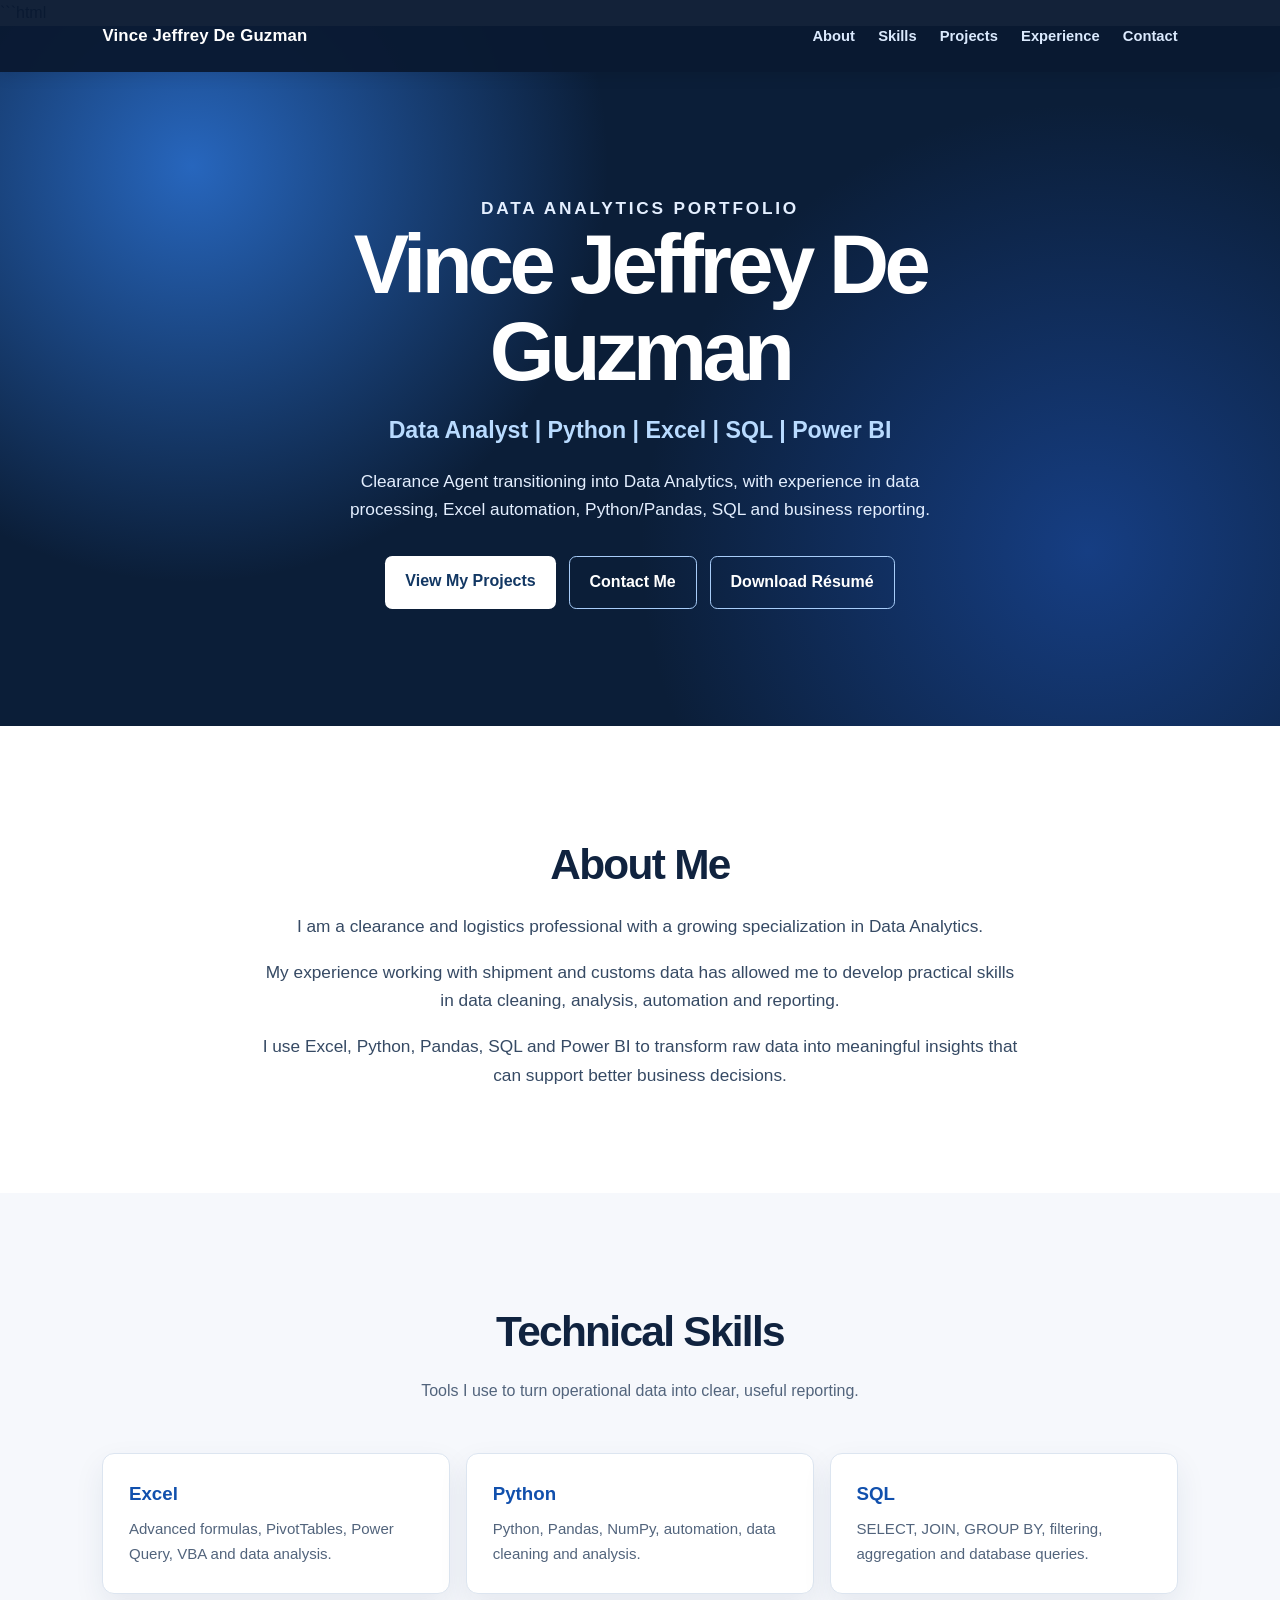
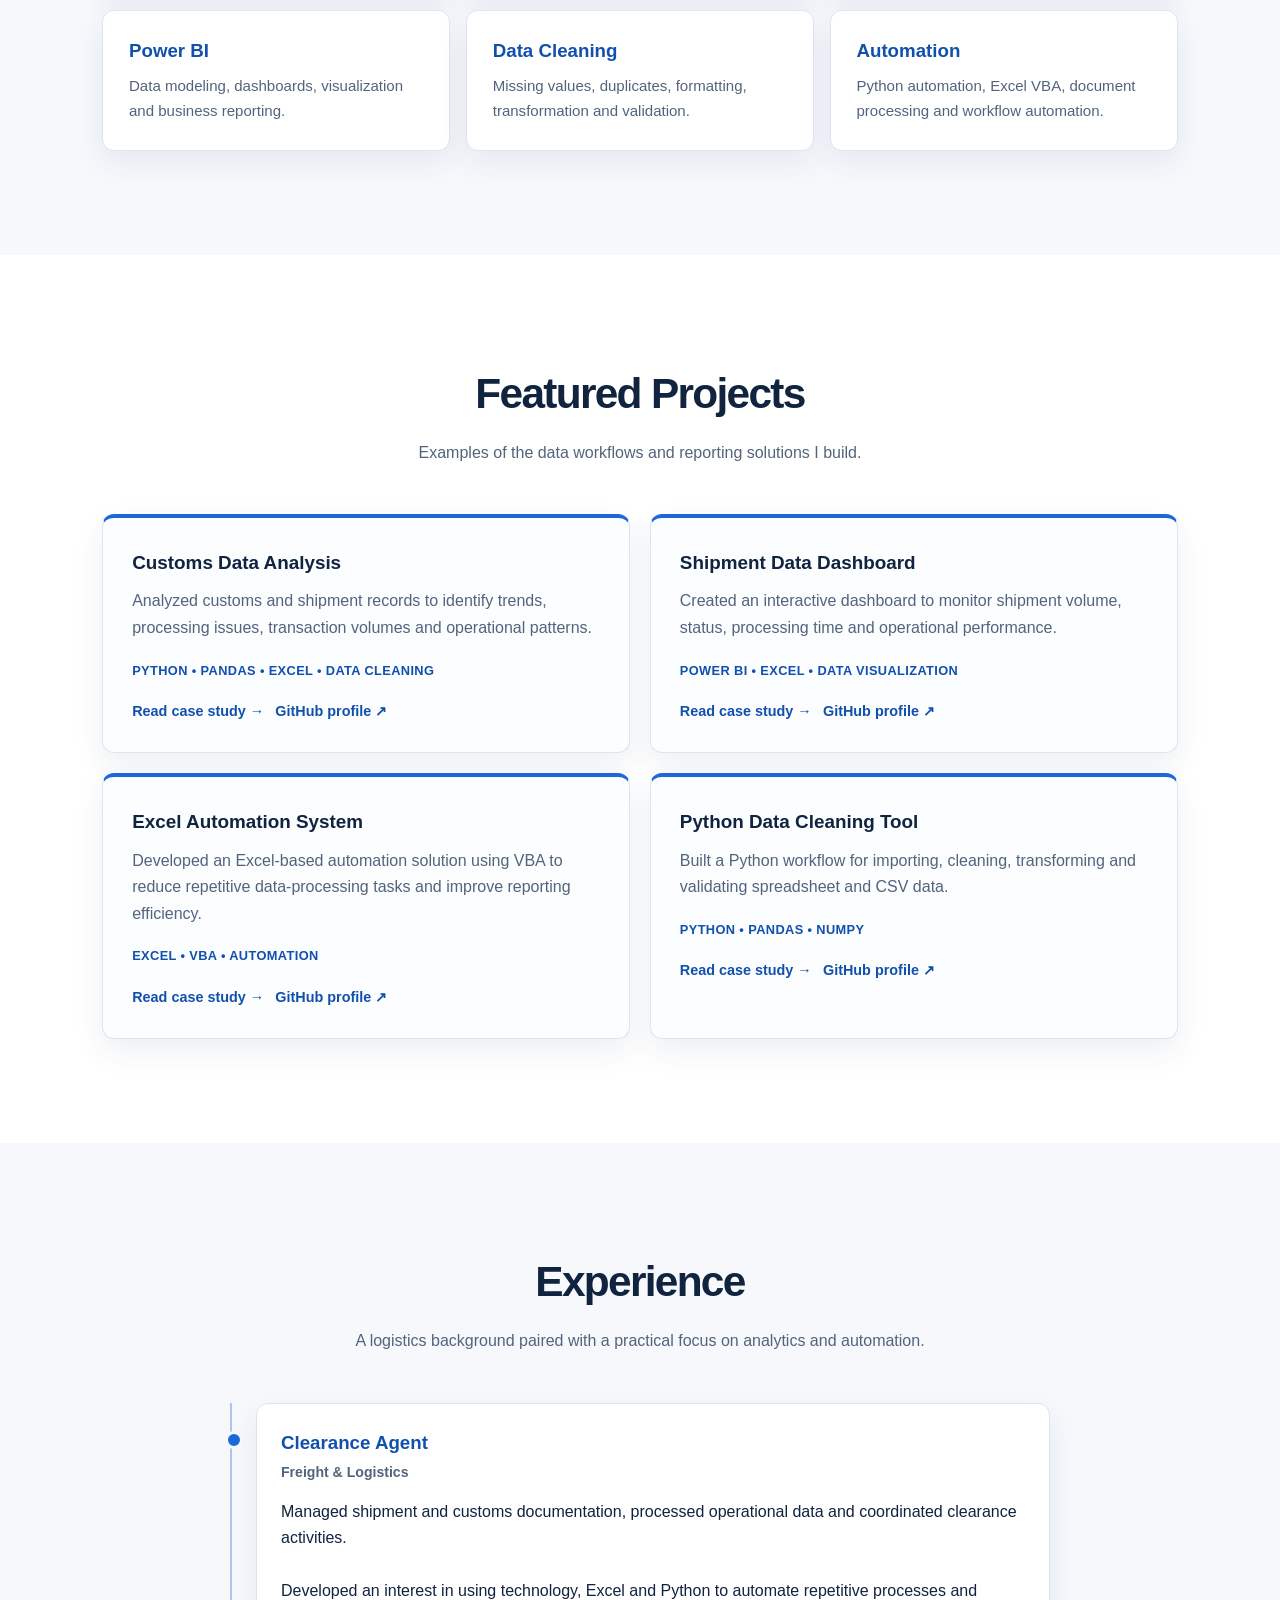
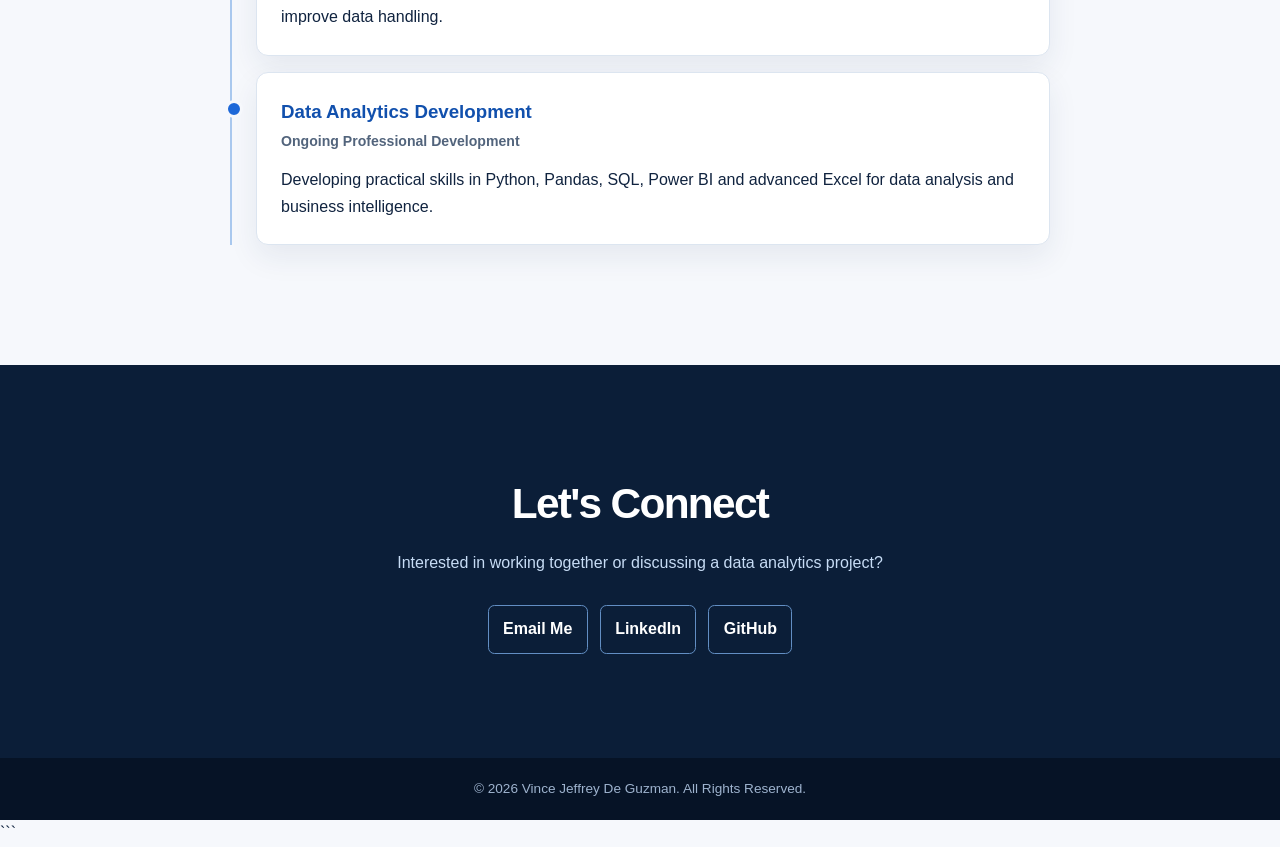
==== commit 238e810e: "Add project case studies and resume download" ====
--- a/index.html
+++ b/index.html
@@ -56,6 +56,9 @@
         .project-card h3 { margin-bottom: .65rem; font-size: 1.18rem; }
         .project-card p { color: var(--muted); margin-bottom: 1.15rem; }
         .tech { color: var(--brand-dark) !important; font-size: .8rem; font-weight: 750; letter-spacing: .03em; text-transform: uppercase; }
+        .project-actions { display: flex; flex-wrap: wrap; gap: .7rem; margin-top: 1.2rem; }
+        .project-link { color: var(--brand-dark); font-size: .9rem; font-weight: 750; text-decoration: none; }
+        .project-link:hover { text-decoration: underline; }
         .timeline { max-width: 820px; margin: auto; border-left: 2px solid #a9c8ee; padding-left: 1.5rem; }
         .timeline-item { position: relative; padding: 1.5rem; margin-bottom: 1rem; }
         .timeline-item::before { content: ""; position: absolute; width: .75rem; height: .75rem; border-radius: 50%; background: var(--brand); border: 3px solid var(--surface); left: -1.97rem; top: 1.7rem; }
@@ -117,9 +120,13 @@
                     View My Projects
                 </a>
 
-                <a href="#contact" class="btn btn-outline">
-                    Contact Me
-                </a>
+                <a href="#contact" class="btn btn-outline">
+                    Contact Me
+                </a>
+
+                <a href="resume-vince-de-guzman.txt" download class="btn btn-outline">
+                    Download Résumé
+                </a>
 
             </div>
 
@@ -261,9 +268,14 @@
                         transaction volumes and operational patterns.
                     </p>
 
-                    <p class="tech">
+                    <p class="tech">
                         Python &bull; Pandas &bull; Excel &bull; Data Cleaning
-                    </p>
+                    </p>
+
+                    <div class="project-actions">
+                        <a class="project-link" href="customs-data-analysis.html">Read case study &rarr;</a>
+                        <a class="project-link" href="https://github.com/vjmd2054-netizen" target="_blank" rel="noopener noreferrer">GitHub profile &nearr;</a>
+                    </div>
 
                 </article>
 
@@ -280,9 +292,14 @@
                         and operational performance.
                     </p>
 
-                    <p class="tech">
+                    <p class="tech">
                         Power BI &bull; Excel &bull; Data Visualization
-                    </p>
+                    </p>
+
+                    <div class="project-actions">
+                        <a class="project-link" href="shipment-dashboard.html">Read case study &rarr;</a>
+                        <a class="project-link" href="https://github.com/vjmd2054-netizen" target="_blank" rel="noopener noreferrer">GitHub profile &nearr;</a>
+                    </div>
 
                 </article>
 
@@ -299,9 +316,14 @@
                         tasks and improve reporting efficiency.
                     </p>
 
-                    <p class="tech">
+                    <p class="tech">
                         Excel &bull; VBA &bull; Automation
-                    </p>
+                    </p>
+
+                    <div class="project-actions">
+                        <a class="project-link" href="excel-automation.html">Read case study &rarr;</a>
+                        <a class="project-link" href="https://github.com/vjmd2054-netizen" target="_blank" rel="noopener noreferrer">GitHub profile &nearr;</a>
+                    </div>
 
                 </article>
 
@@ -318,9 +340,14 @@
                         spreadsheet and CSV data.
                     </p>
 
-                    <p class="tech">
+                    <p class="tech">
                         Python &bull; Pandas &bull; NumPy
-                    </p>
+                    </p>
+
+                    <div class="project-actions">
+                        <a class="project-link" href="python-data-cleaning.html">Read case study &rarr;</a>
+                        <a class="project-link" href="https://github.com/vjmd2054-netizen" target="_blank" rel="noopener noreferrer">GitHub profile &nearr;</a>
+                    </div>
 
                 </article>
 
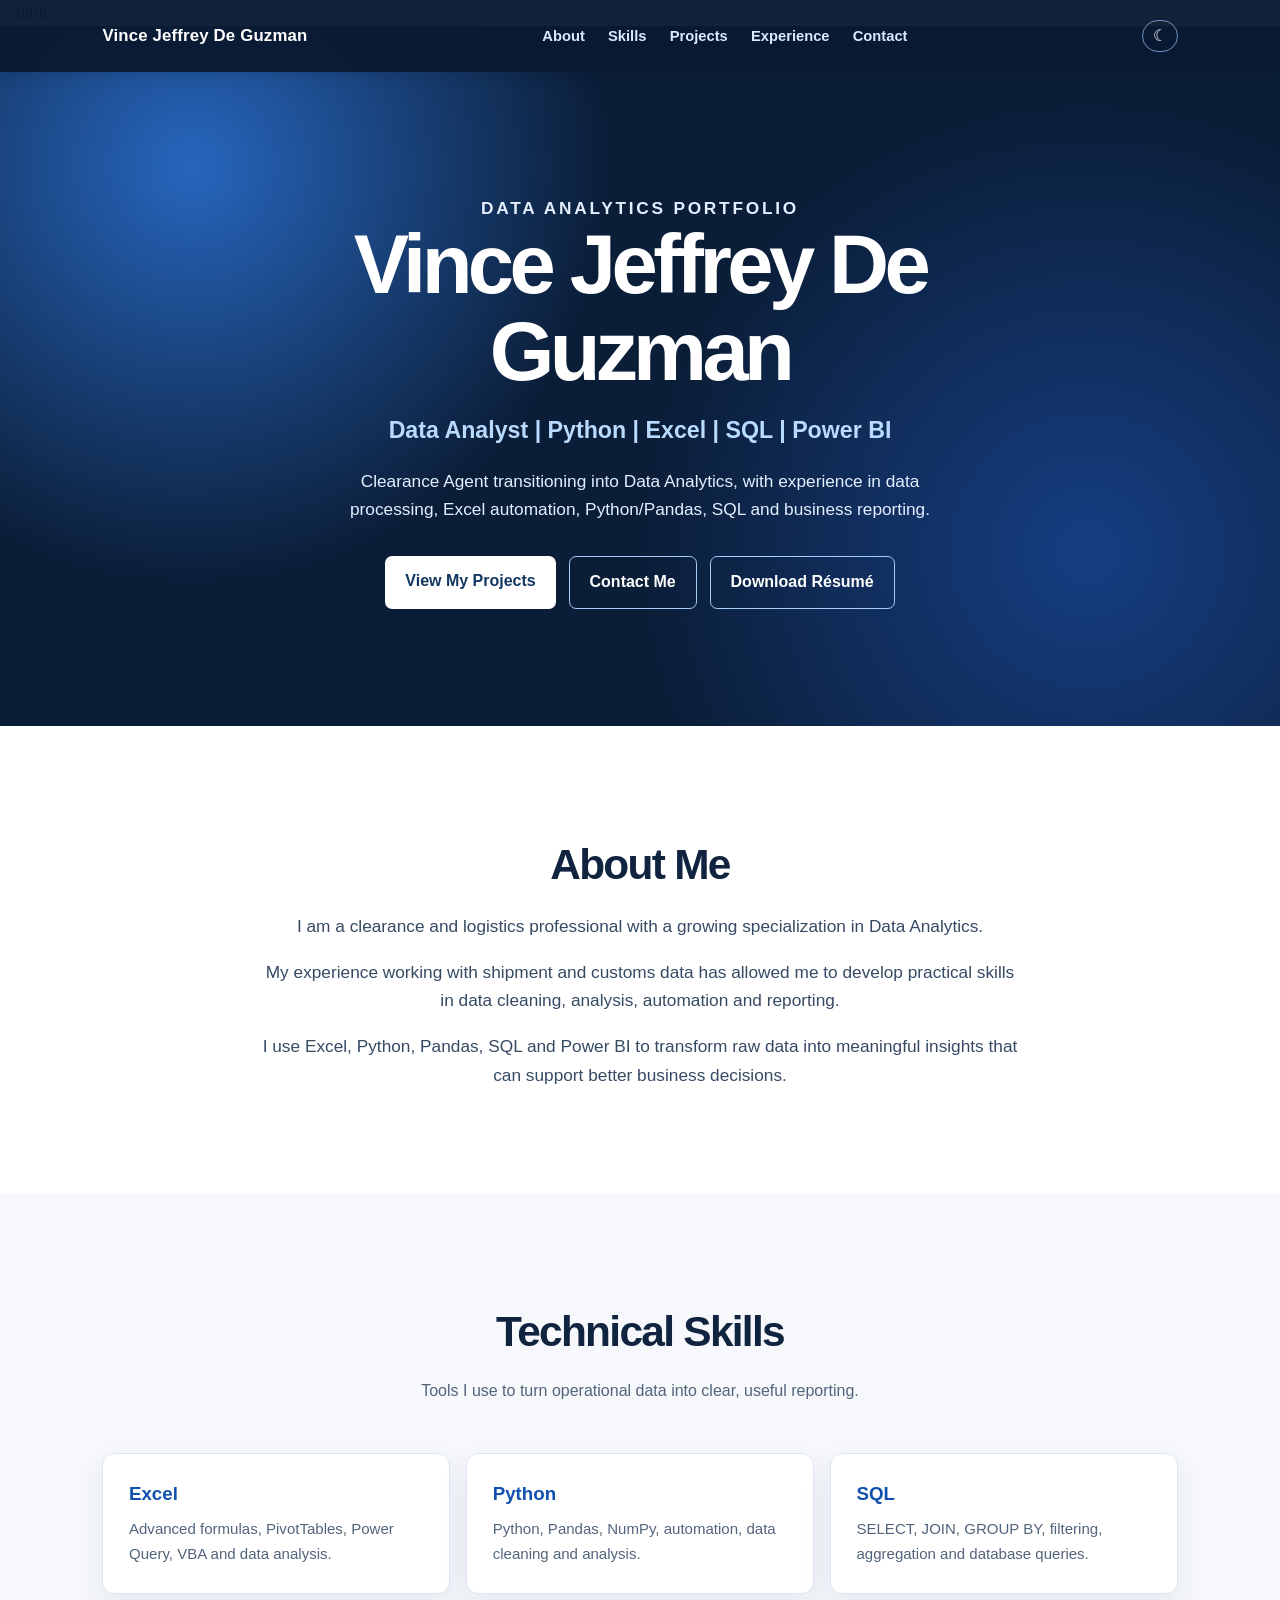
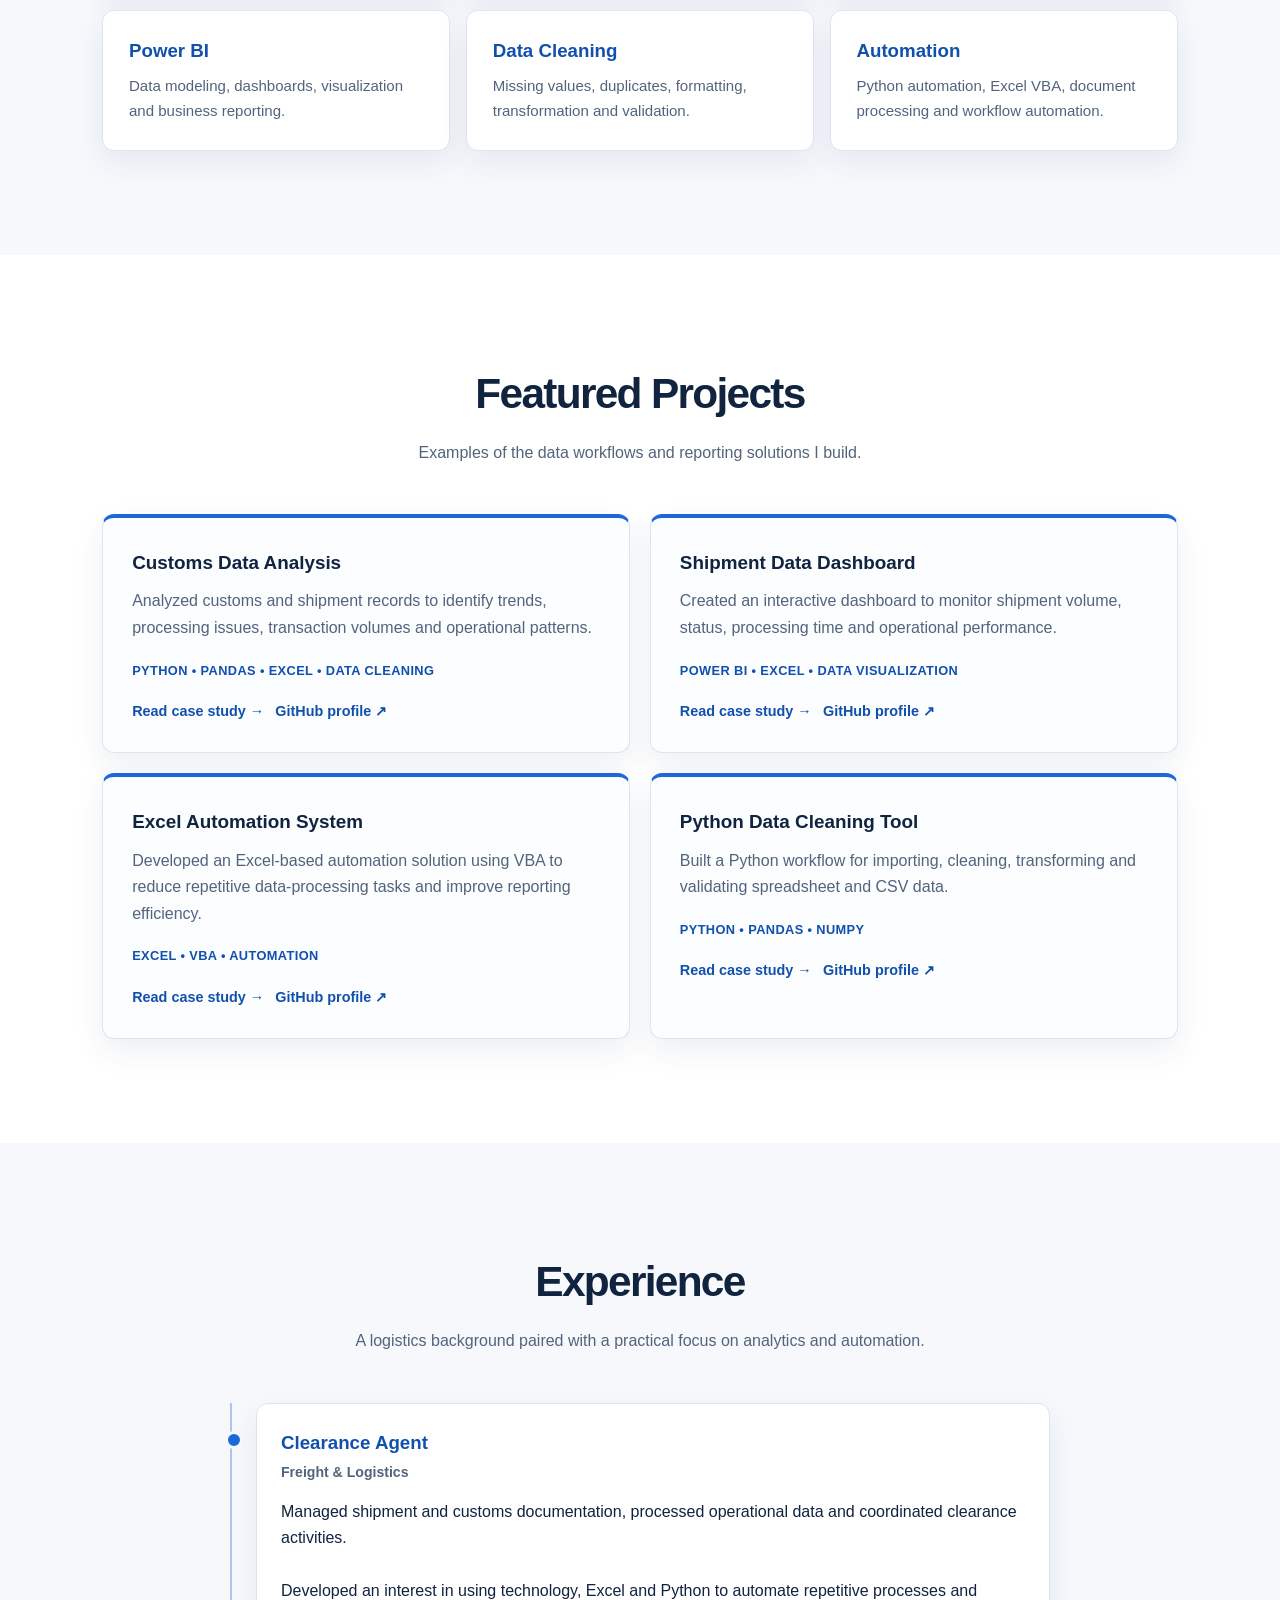
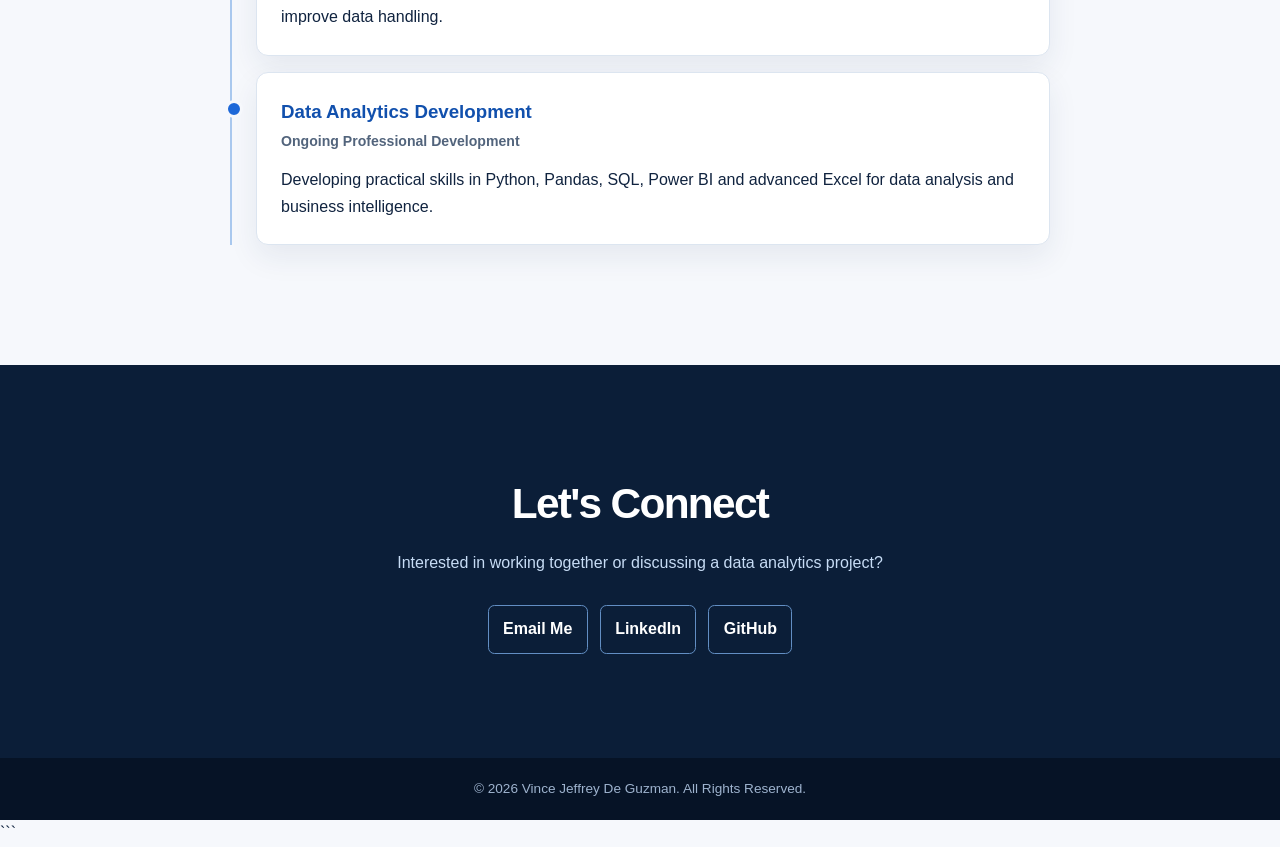
==== commit 4ed64ffc: "Added toggle themes" ====
--- a/index.html
+++ b/index.html
@@ -12,6 +12,7 @@
 
     <style>
         :root { --ink: #10233f; --muted: #52647c; --surface: #f6f8fc; --white: #fff; --brand: #1d68d8; --brand-dark: #1150ad; --line: #dce5f0; --shadow: 0 12px 30px rgba(20, 47, 83, .08); }
+        body.dark { --ink: #e5eefb; --muted: #aebfd5; --surface: #0d1a2d; --white: #14243a; --brand: #79b4ff; --brand-dark: #9cc9ff; --line: #2a405d; --shadow: 0 12px 30px rgba(0, 0, 0, .22); }
         * { box-sizing: border-box; margin: 0; padding: 0; }
         html { scroll-behavior: smooth; scroll-padding-top: 84px; }
         body { font-family: "Segoe UI", Arial, sans-serif; line-height: 1.65; background: var(--surface); color: var(--ink); }
@@ -23,6 +24,8 @@
         nav ul { display: flex; list-style: none; gap: 1.45rem; }
         nav ul li a { color: #dbeafe; text-decoration: none; font-size: .92rem; font-weight: 600; transition: color .2s ease; }
         nav ul li a:hover { color: white; }
+        .theme-toggle { border: 1px solid #6e95c4; background: transparent; color: white; border-radius: 999px; cursor: pointer; font: inherit; font-size: 1rem; line-height: 1; padding: .45rem .6rem; }
+        .theme-toggle:hover { background: rgba(255,255,255,.12); }
         .hero { min-height: 100vh; min-height: 700px; display: grid; place-items: center; text-align: center; padding: 120px 24px 70px; background: radial-gradient(circle at 15% 20%, #2766bd 0, transparent 34%), radial-gradient(circle at 85% 75%, #163e83 0, transparent 37%), #0b1e38; color: white; }
         .hero-content { max-width: 820px; }
         .eyebrow { color: #9bcbff; font-size: .78rem; font-weight: 700; letter-spacing: .16em; text-transform: uppercase; margin-bottom: 1rem; }
@@ -72,6 +75,10 @@
         .contact a { display: inline-block; color: white; text-decoration: none; border: 1px solid #628ec3; border-radius: .4rem; padding: .65rem .9rem; font-weight: 600; }
         .contact a:hover { background: rgba(255,255,255,.1); }
         footer { background: #061326; color: #9eb3ce; text-align: center; padding: 1.25rem; font-size: .85rem; }
+        body.dark .project-card { background: #172941; }
+        body.dark .btn-primary { background: #d9eaff; color: #0b2b50; }
+        body.dark .btn-primary:hover { background: white; }
+        body.dark .skip-link { background: #e5eefb; }
         @media (max-width: 768px) { nav { padding: .8rem 5%; } nav .logo { font-size: .9rem; } nav ul { gap: .85rem; overflow-x: auto; } nav ul li a { font-size: .78rem; } .hero { min-height: 620px; } section { padding: 4.7rem 5%; } .skill-grid, .project-grid { grid-template-columns: 1fr; } }
         @media (max-width: 460px) { nav ul li:nth-child(2), nav ul li:nth-child(4) { display: none; } .hero { padding-inline: 1.25rem; } }
     </style>
@@ -86,13 +93,17 @@
     <nav aria-label="Primary navigation">
         <div class="logo">Vince Jeffrey De Guzman</div>
 
-        <ul>
+        <ul>
             <li><a href="#about">About</a></li>
             <li><a href="#skills">Skills</a></li>
             <li><a href="#projects">Projects</a></li>
             <li><a href="#experience">Experience</a></li>
-            <li><a href="#contact">Contact</a></li>
-        </ul>
+            <li><a href="#contact">Contact</a></li>
+        </ul>
+
+        <button class="theme-toggle" type="button" aria-label="Switch to dark mode" title="Switch to dark mode">
+            <span aria-hidden="true">☾</span>
+        </button>
     </nav>
 
     <!-- HERO -->
@@ -471,6 +482,30 @@
 
     </footer>
 
-</body>
+    <script>
+        (function () {
+            const toggle = document.querySelector('.theme-toggle');
+            const icon = toggle.querySelector('span');
+            const savedTheme = localStorage.getItem('theme');
+            const systemPrefersDark = window.matchMedia('(prefers-color-scheme: dark)').matches;
+
+            function setTheme(theme) {
+                const isDark = theme === 'dark';
+                document.body.classList.toggle('dark', isDark);
+                icon.textContent = isDark ? '☀' : '☾';
+                const label = isDark ? 'Switch to light mode' : 'Switch to dark mode';
+                toggle.setAttribute('aria-label', label);
+                toggle.title = label;
+            }
+
+            setTheme(savedTheme || (systemPrefersDark ? 'dark' : 'light'));
+            toggle.addEventListener('click', function () {
+                const nextTheme = document.body.classList.contains('dark') ? 'light' : 'dark';
+                localStorage.setItem('theme', nextTheme);
+                setTheme(nextTheme);
+            });
+        }());
+    </script>
+</body>
 </html>
 ```
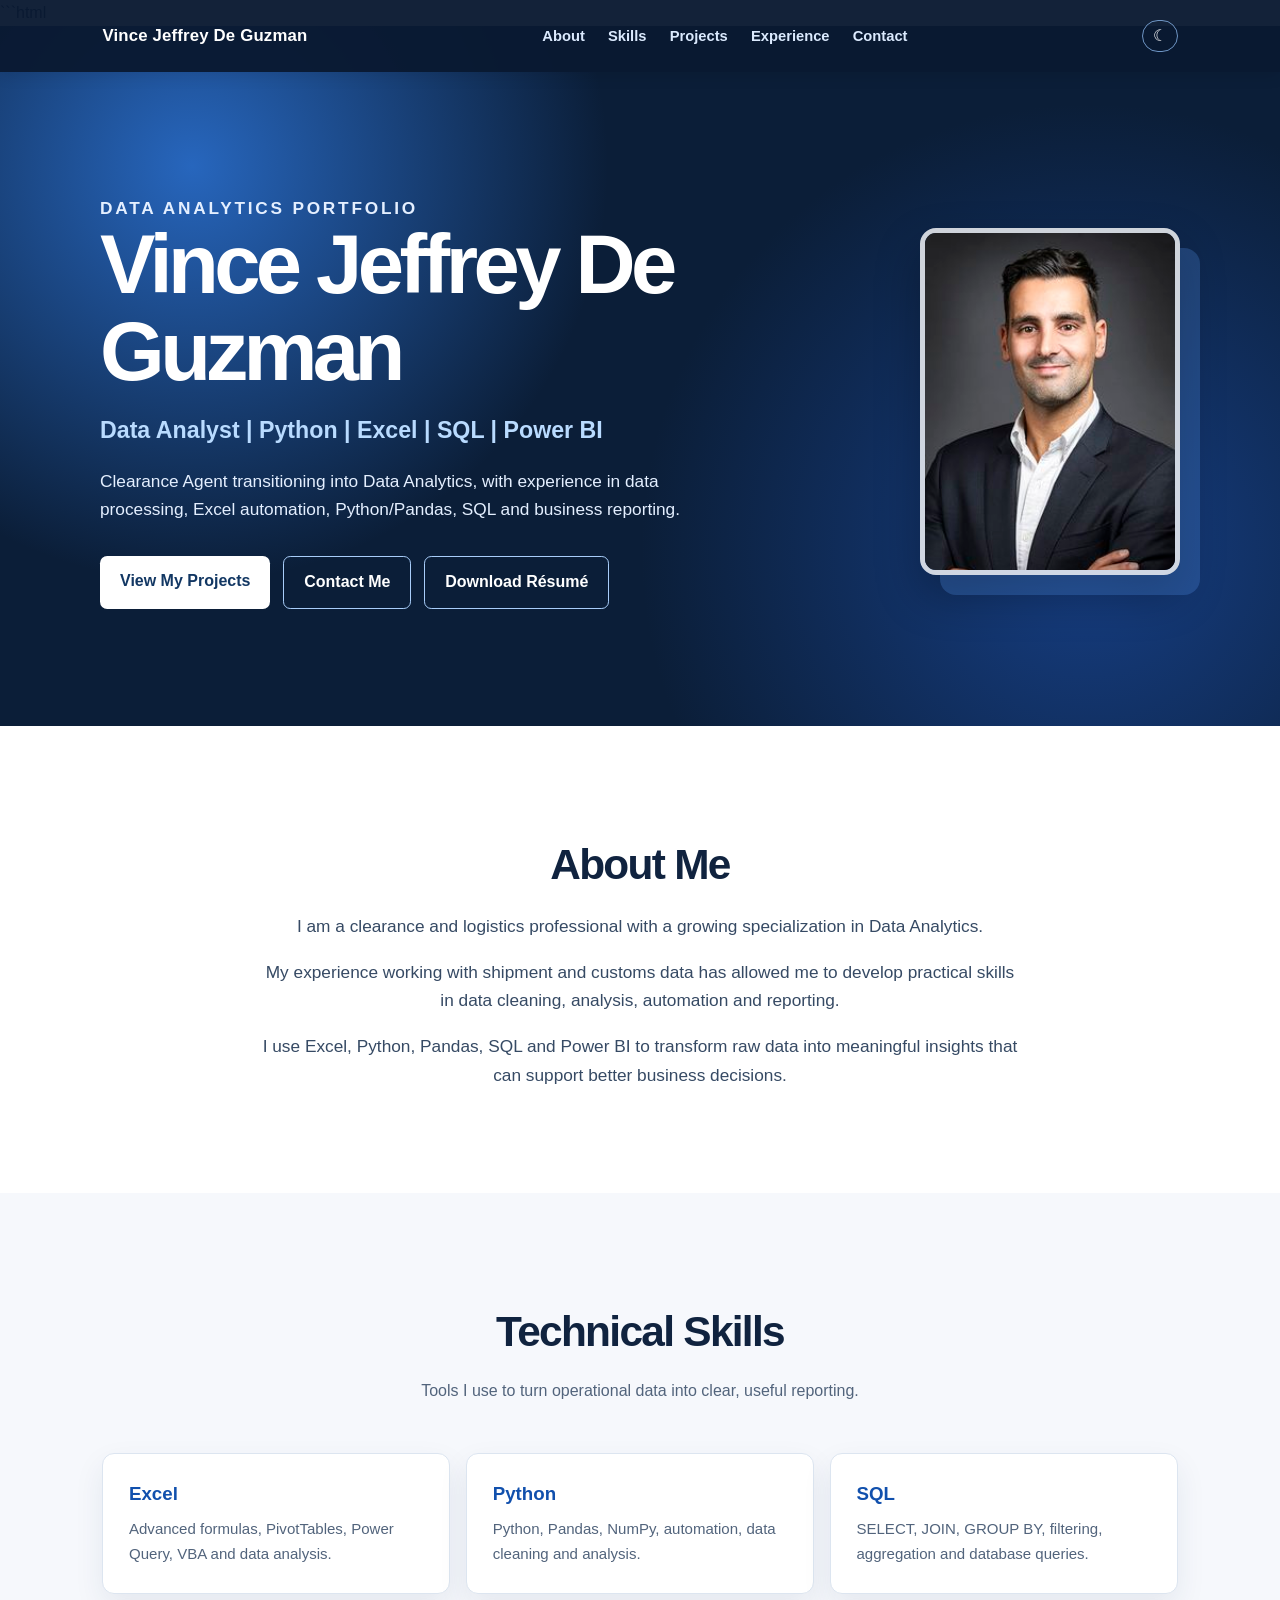
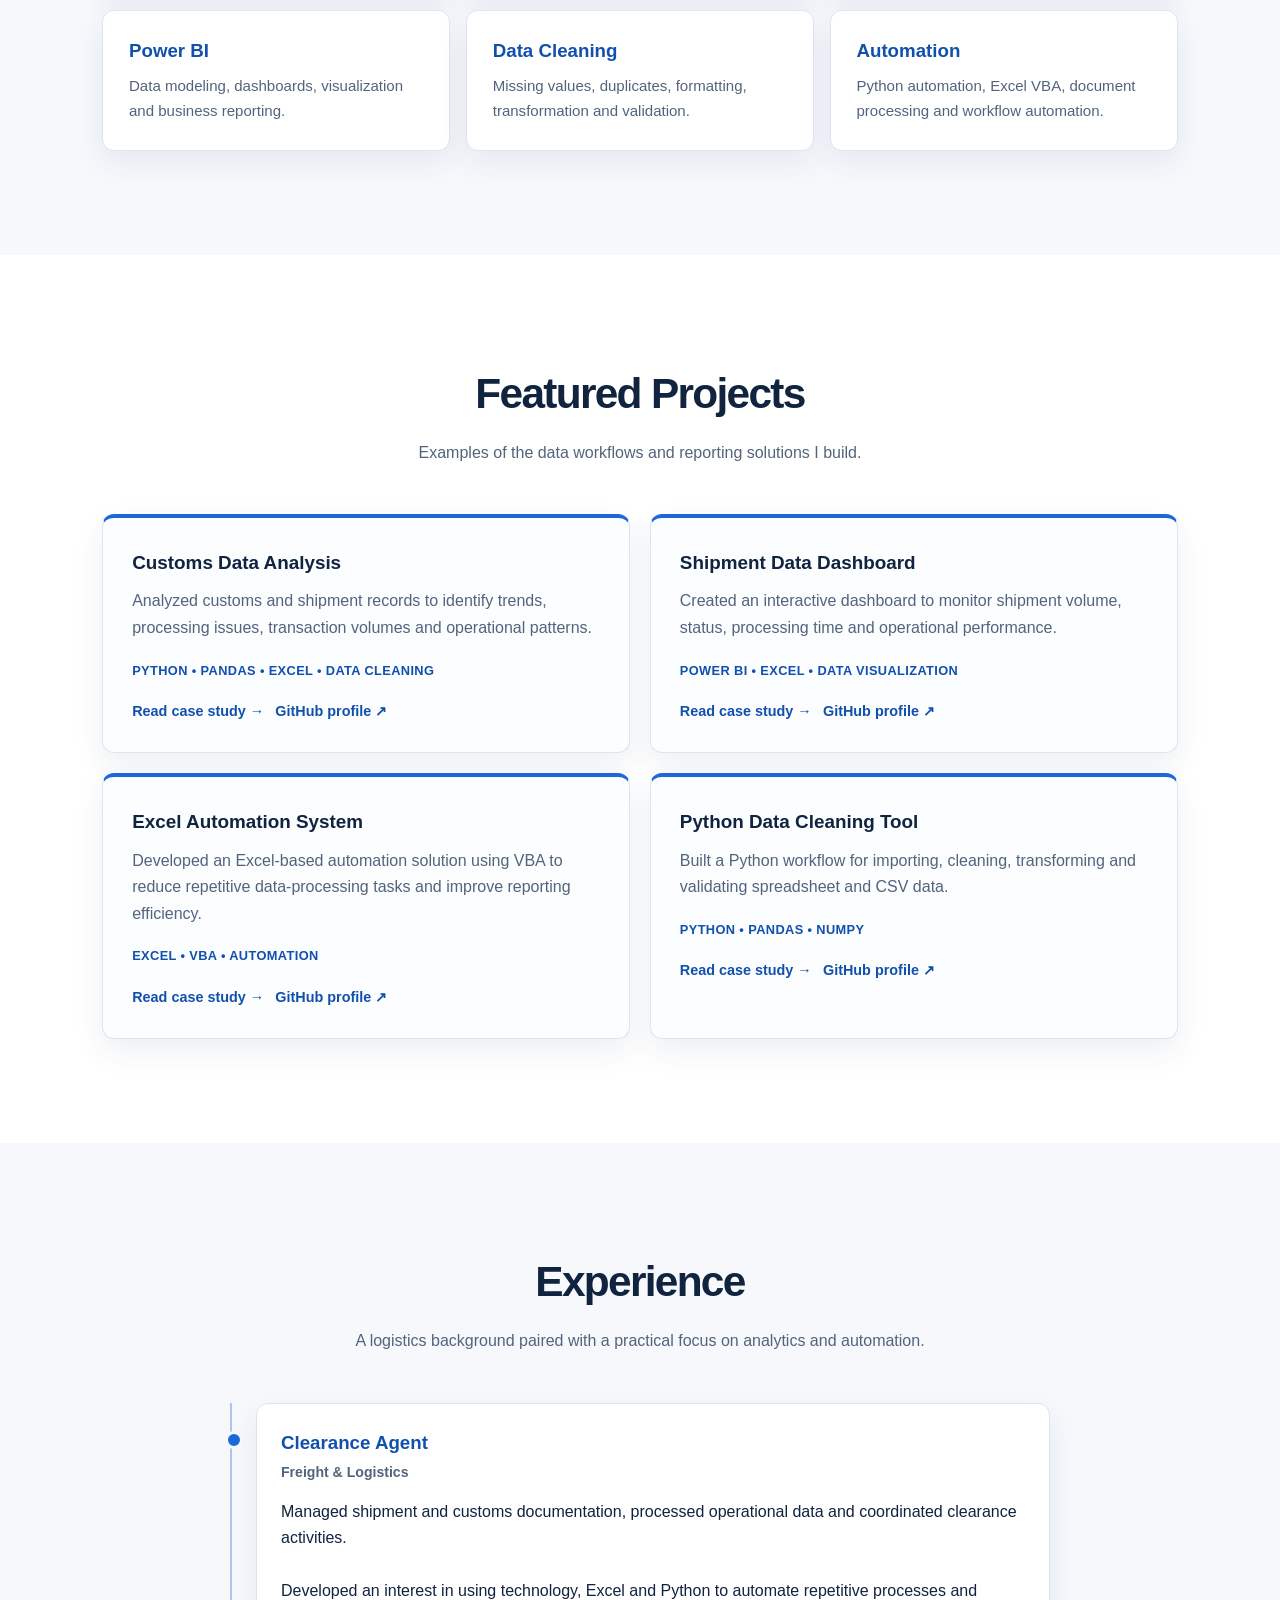
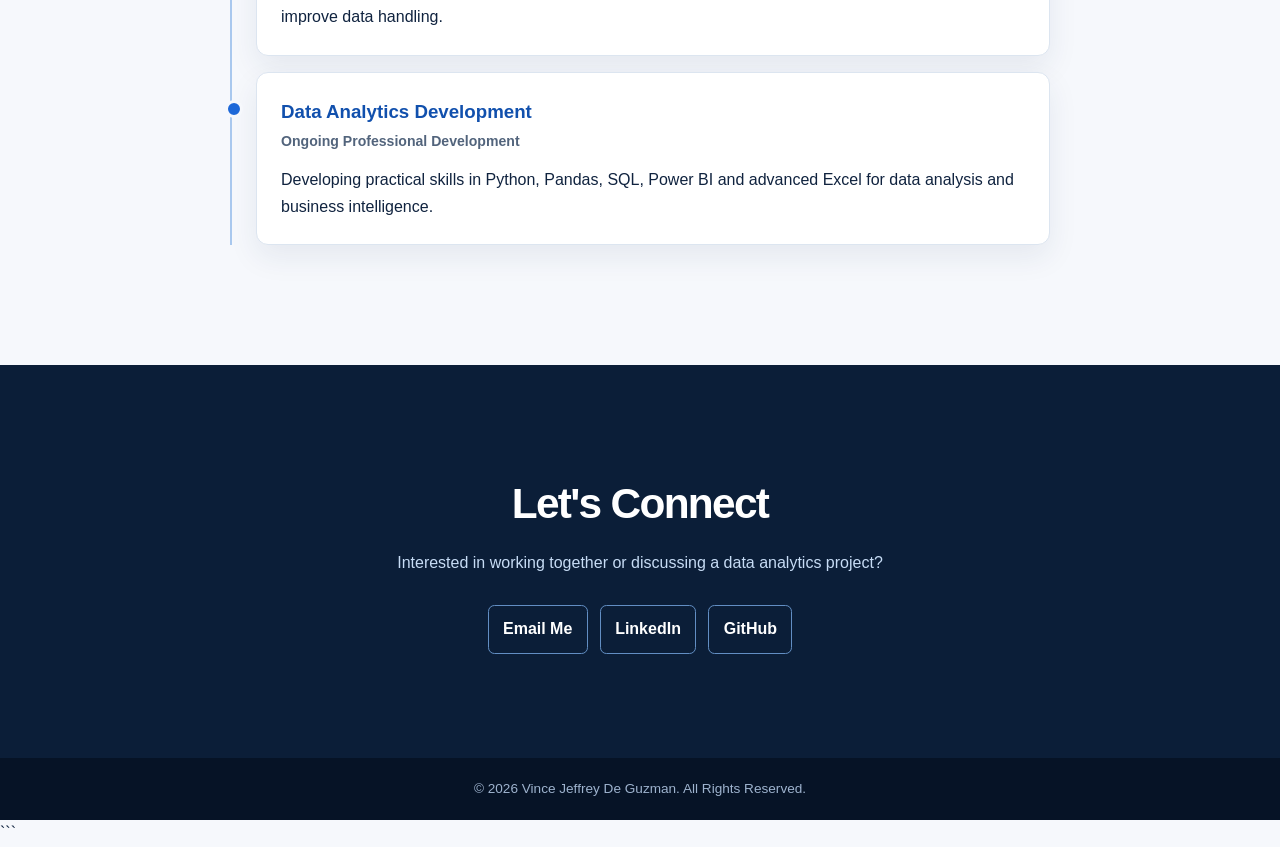
==== commit 7e0682e3: "Added my image" ====
--- a/index.html
+++ b/index.html
@@ -27,12 +27,15 @@
         .theme-toggle { border: 1px solid #6e95c4; background: transparent; color: white; border-radius: 999px; cursor: pointer; font: inherit; font-size: 1rem; line-height: 1; padding: .45rem .6rem; }
         .theme-toggle:hover { background: rgba(255,255,255,.12); }
         .hero { min-height: 100vh; min-height: 700px; display: grid; place-items: center; text-align: center; padding: 120px 24px 70px; background: radial-gradient(circle at 15% 20%, #2766bd 0, transparent 34%), radial-gradient(circle at 85% 75%, #163e83 0, transparent 37%), #0b1e38; color: white; }
-        .hero-content { max-width: 820px; }
+        .hero-content { width: min(1080px, 100%); display: grid; grid-template-columns: minmax(0, 1fr) 260px; gap: 4rem; align-items: center; text-align: left; }
+        .hero-copy { max-width: 720px; }
         .eyebrow { color: #9bcbff; font-size: .78rem; font-weight: 700; letter-spacing: .16em; text-transform: uppercase; margin-bottom: 1rem; }
         .hero h1 { font-size: clamp(2.7rem, 7vw, 5.2rem); letter-spacing: -.055em; line-height: 1.04; margin-bottom: 1rem; }
         .hero h2 { font-size: clamp(1.1rem, 2.4vw, 1.45rem); font-weight: 600; color: #b9dbff; margin-bottom: 1.1rem; }
-        .hero p { font-size: 1.08rem; max-width: 650px; margin: auto; color: #e4efff; }
-        .buttons { display: flex; justify-content: center; flex-wrap: wrap; gap: .8rem; margin-top: 2rem; }
+        .hero p { font-size: 1.08rem; max-width: 650px; margin: 0; color: #e4efff; }
+        .buttons { display: flex; justify-content: flex-start; flex-wrap: wrap; gap: .8rem; margin-top: 2rem; }
+        .hero-photo { position: relative; margin: 0; }
+        .hero-photo img { display: block; width: 100%; aspect-ratio: 3 / 4; object-fit: cover; object-position: center top; border-radius: 1rem; border: 5px solid rgba(255,255,255,.8); box-shadow: 20px 20px 0 rgba(87, 154, 244, .24), 0 20px 45px rgba(0,0,0,.3); }
         .btn { display: inline-block; padding: .78rem 1.25rem; border-radius: .45rem; text-decoration: none; font-weight: 700; transition: transform .2s ease, background .2s ease; }
         .btn:hover { transform: translateY(-2px); }
         .btn-primary { background: #fff; color: #123763; }
@@ -79,7 +82,7 @@
         body.dark .btn-primary { background: #d9eaff; color: #0b2b50; }
         body.dark .btn-primary:hover { background: white; }
         body.dark .skip-link { background: #e5eefb; }
-        @media (max-width: 768px) { nav { padding: .8rem 5%; } nav .logo { font-size: .9rem; } nav ul { gap: .85rem; overflow-x: auto; } nav ul li a { font-size: .78rem; } .hero { min-height: 620px; } section { padding: 4.7rem 5%; } .skill-grid, .project-grid { grid-template-columns: 1fr; } }
+        @media (max-width: 768px) { nav { padding: .8rem 5%; } nav .logo { font-size: .9rem; } nav ul { gap: .85rem; overflow-x: auto; } nav ul li a { font-size: .78rem; } .hero { min-height: 620px; } .hero-content { grid-template-columns: 1fr; gap: 2rem; text-align: center; } .hero-copy { margin: auto; } .hero p { margin-inline: auto; } .buttons { justify-content: center; } .hero-photo { width: min(210px, 55vw); margin: auto; grid-row: 1; } section { padding: 4.7rem 5%; } .skill-grid, .project-grid { grid-template-columns: 1fr; } }
         @media (max-width: 460px) { nav ul li:nth-child(2), nav ul li:nth-child(4) { display: none; } .hero { padding-inline: 1.25rem; } }
     </style>
 </head>
@@ -102,7 +105,7 @@
         </ul>
 
         <button class="theme-toggle" type="button" aria-label="Switch to dark mode" title="Switch to dark mode">
-            <span aria-hidden="true">☾</span>
+            <span aria-hidden="true">&#9790;</span>
         </button>
     </nav>
 
@@ -112,6 +115,8 @@
     <header class="hero">
 
         <div class="hero-content">
+
+            <div class="hero-copy">
 
             <p class="eyebrow">Data analytics portfolio</p>
 
@@ -136,12 +141,18 @@
                 </a>
 
                 <a href="resume-vince-de-guzman.txt" download class="btn btn-outline">
-                    Download Résumé
+                    Download R&eacute;sum&eacute;
                 </a>
-
-            </div>
-
-        </div>
+
+            </div>
+
+            </div>
+
+            <figure class="hero-photo">
+                <img src="vince-de-guzman.png" alt="Vince Jeffrey De Guzman">
+            </figure>
+
+        </div>
 
     </header>
 
@@ -492,7 +503,7 @@
             function setTheme(theme) {
                 const isDark = theme === 'dark';
                 document.body.classList.toggle('dark', isDark);
-                icon.textContent = isDark ? '☀' : '☾';
+                icon.textContent = String.fromCodePoint(isDark ? 0x2600 : 0x263E);
                 const label = isDark ? 'Switch to light mode' : 'Switch to dark mode';
                 toggle.setAttribute('aria-label', label);
                 toggle.title = label;
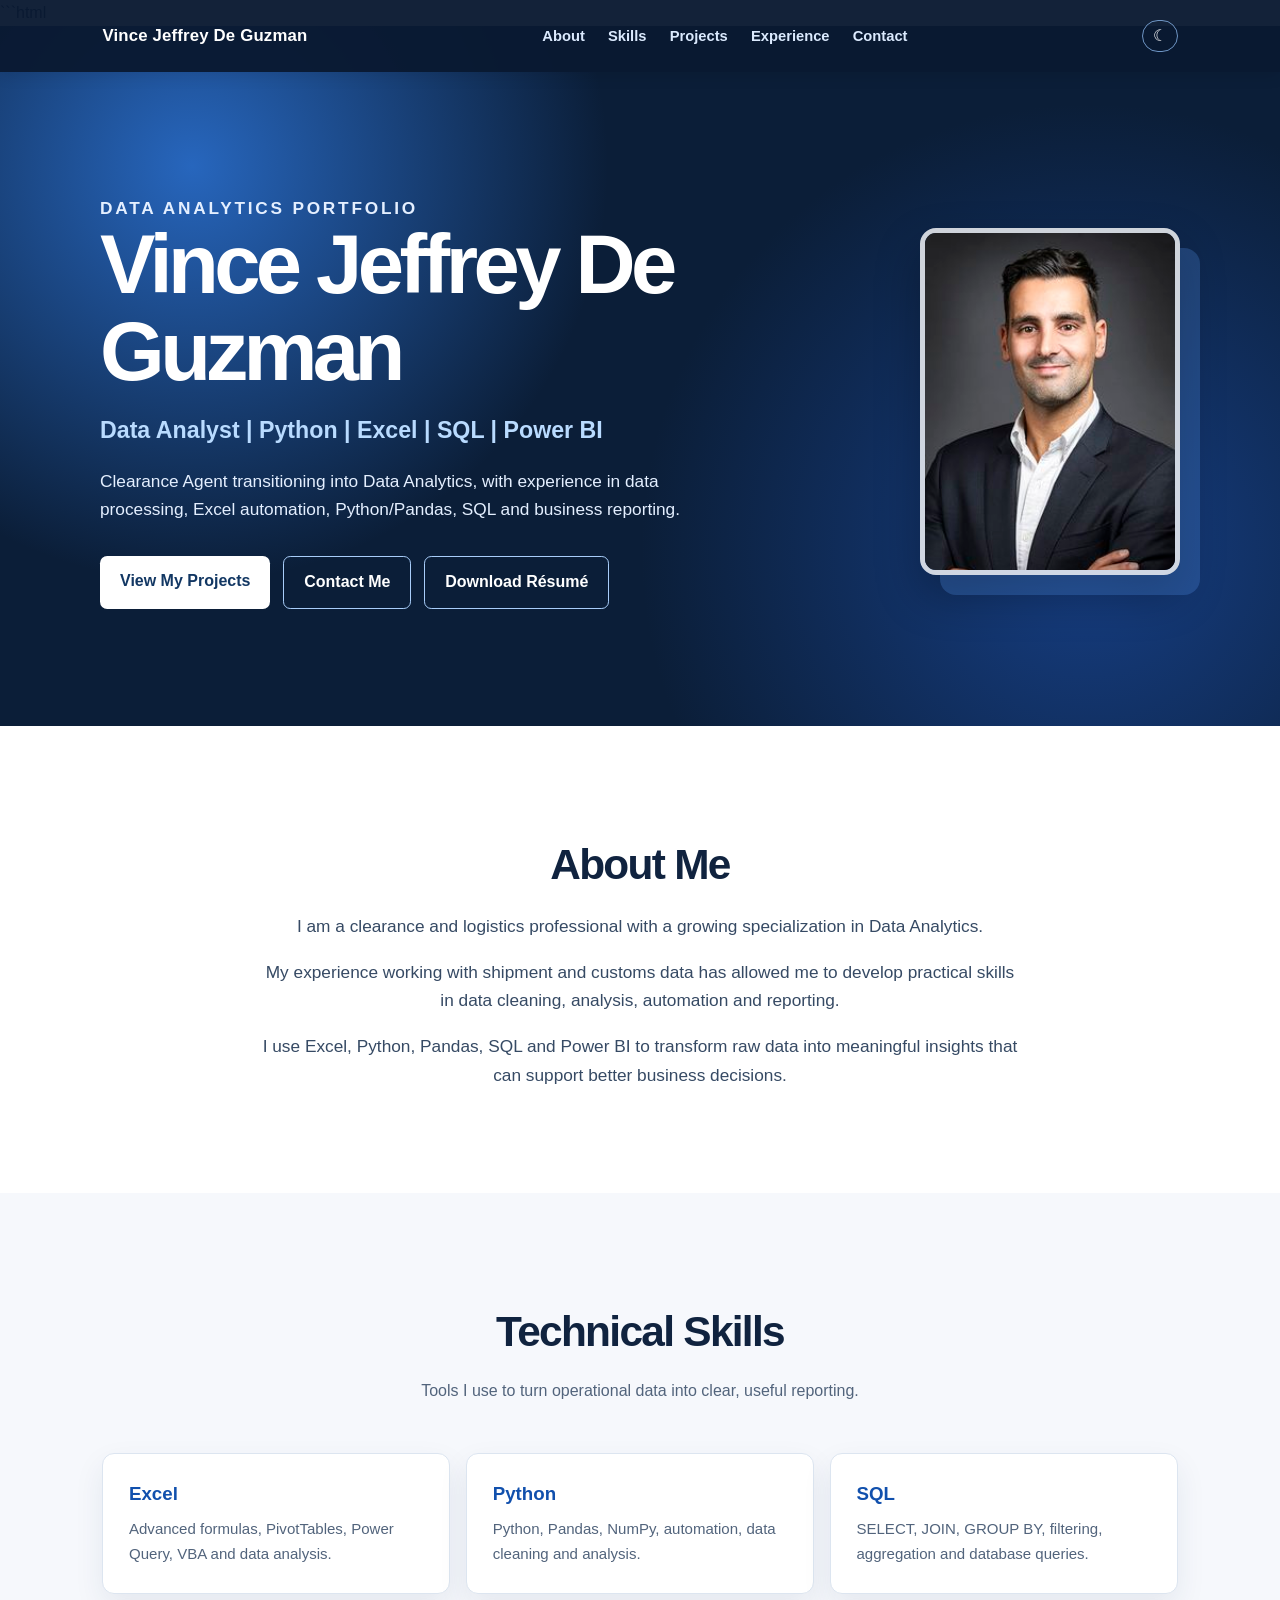
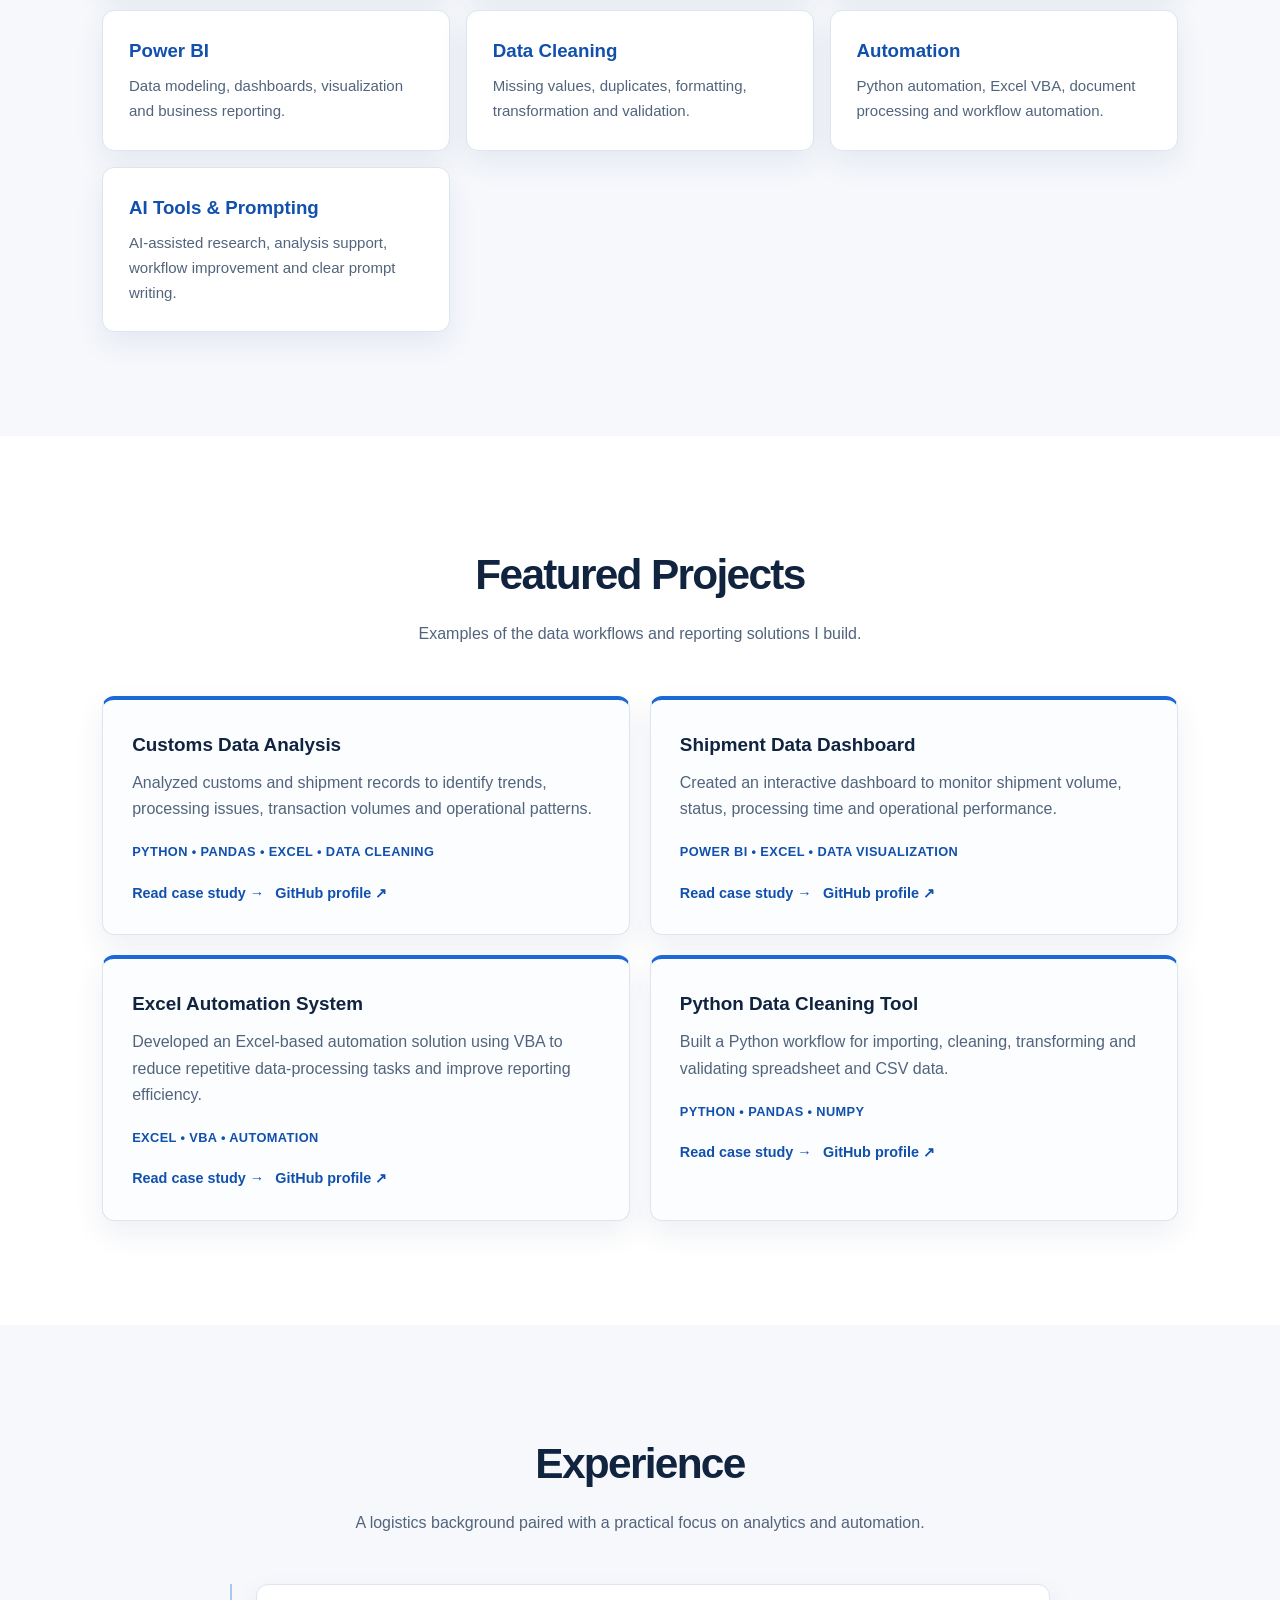
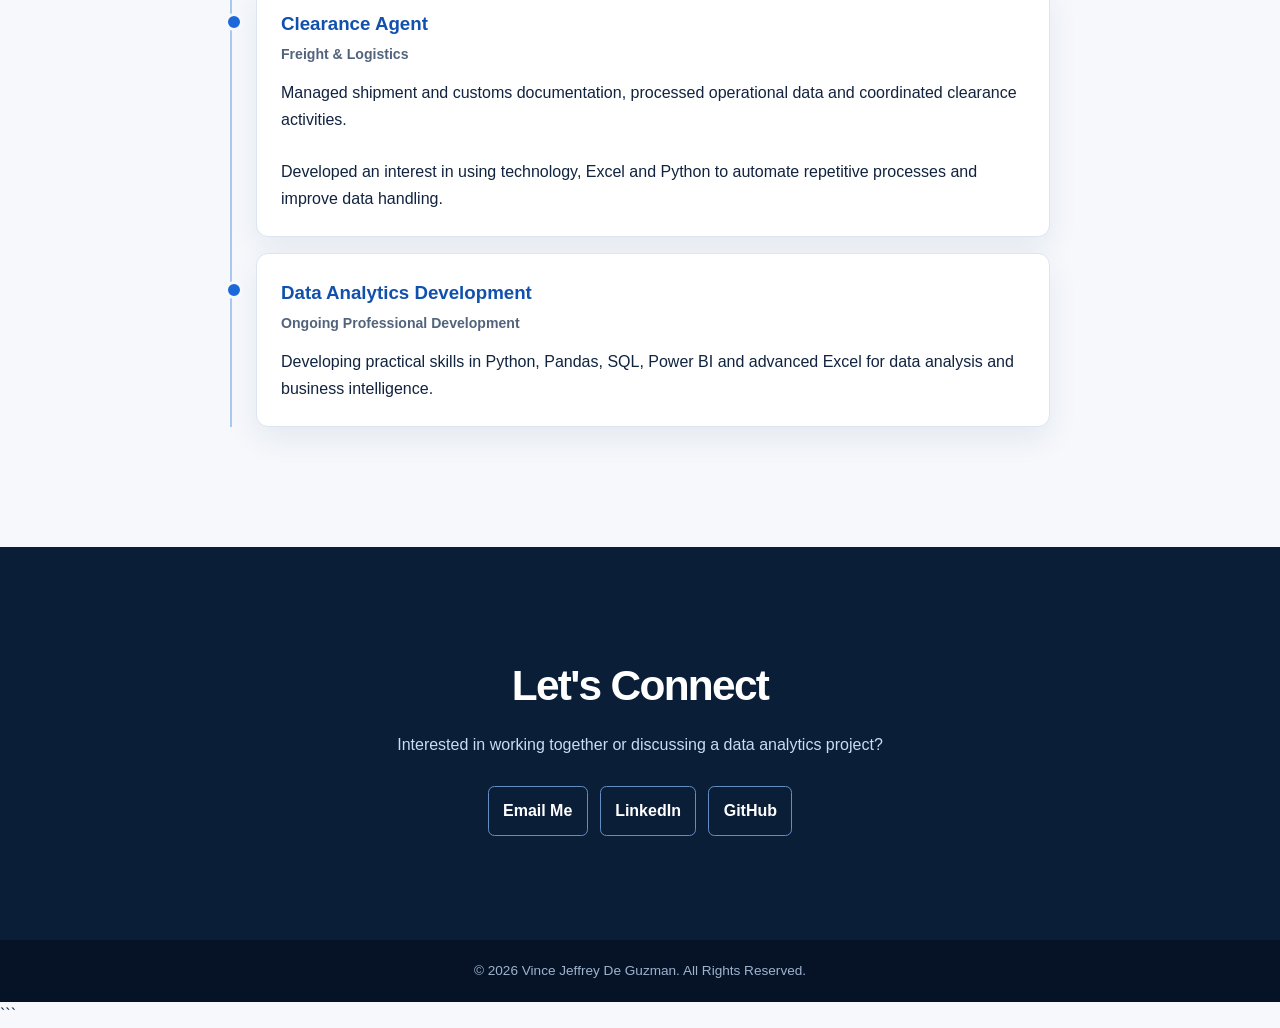
==== commit 220b61f3: "Added toggle themes" ====
--- a/index.html
+++ b/index.html
@@ -249,15 +249,23 @@
                     </p>
                 </article>
 
-                <article class="skill-card">
-                    <h3>Automation</h3>
-                    <p>
-                        Python automation, Excel VBA,
-                        document processing and workflow automation.
-                    </p>
-                </article>
-
-            </div>
+                <article class="skill-card">
+                    <h3>Automation</h3>
+                    <p>
+                        Python automation, Excel VBA,
+                        document processing and workflow automation.
+                    </p>
+                </article>
+
+                <article class="skill-card">
+                    <h3>AI Tools &amp; Prompting</h3>
+                    <p>
+                        AI-assisted research, analysis support,
+                        workflow improvement and clear prompt writing.
+                    </p>
+                </article>
+
+            </div>
 
         </div>
 
